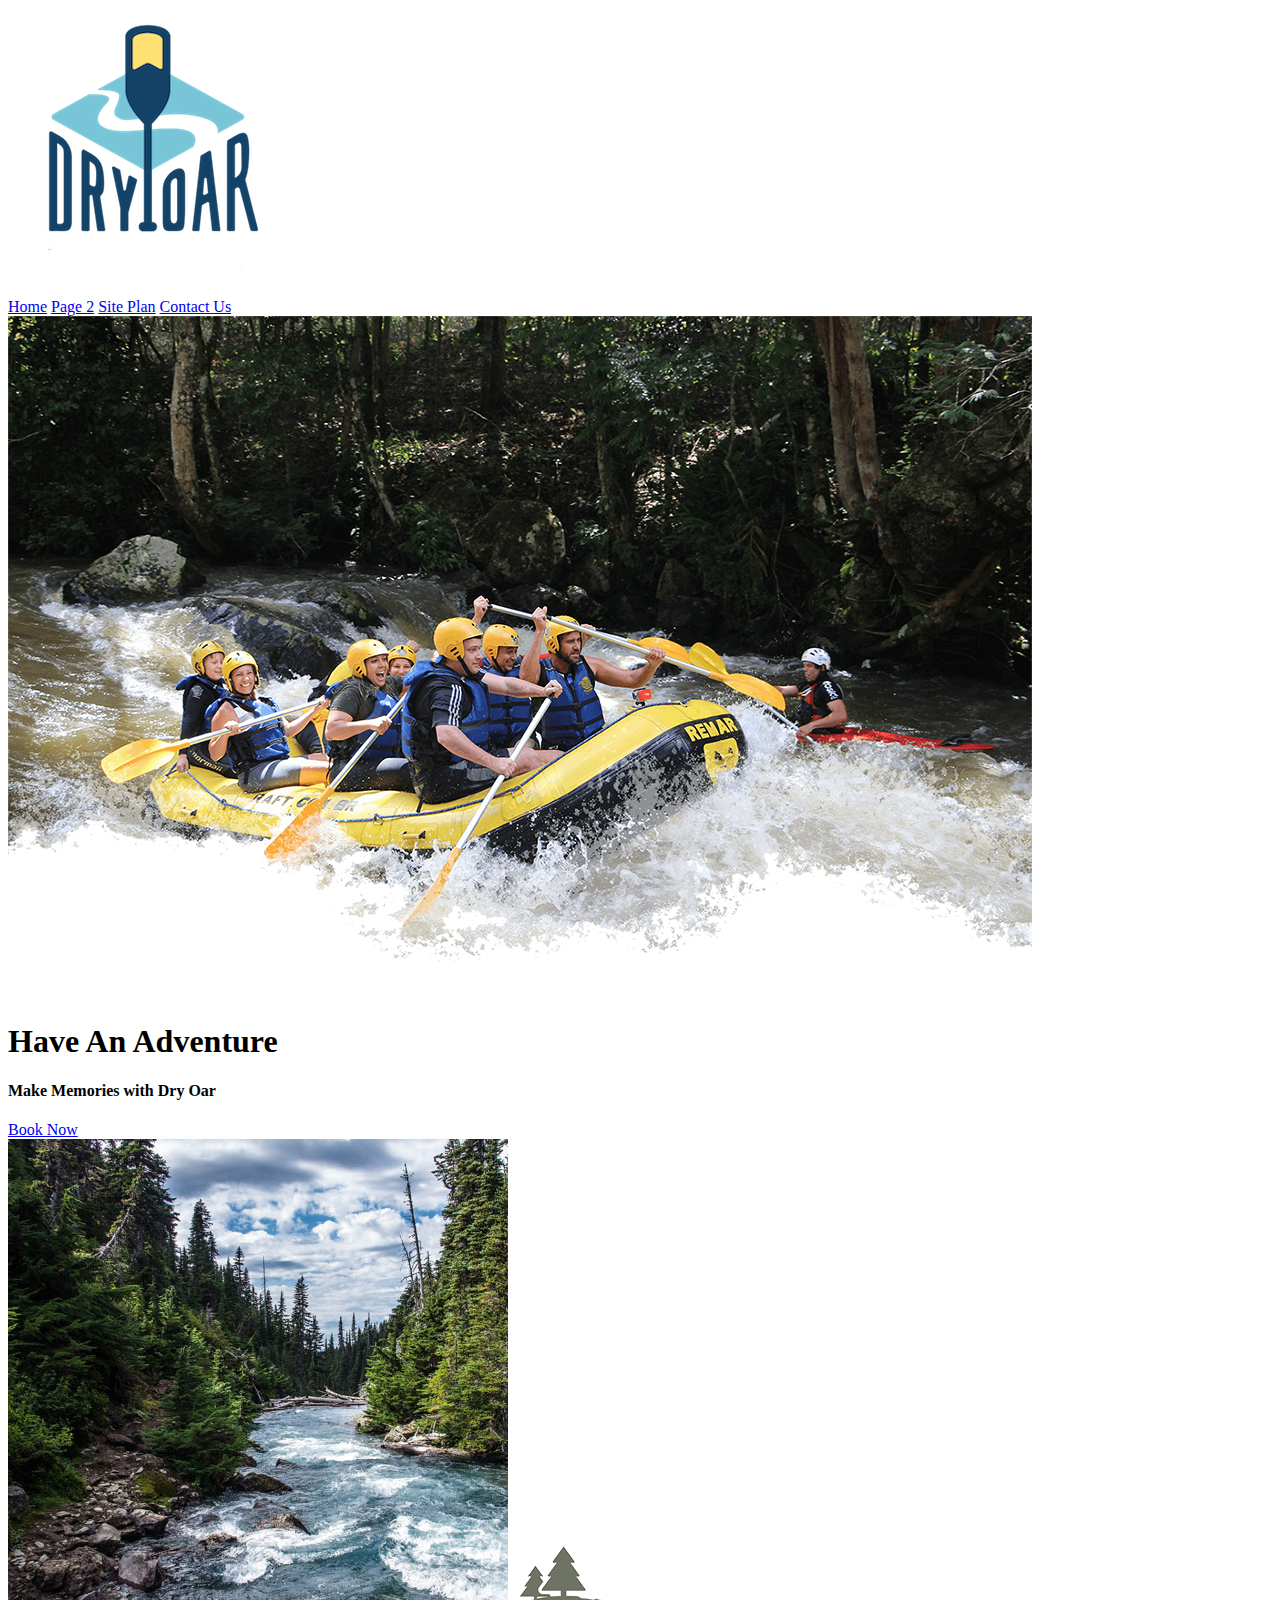
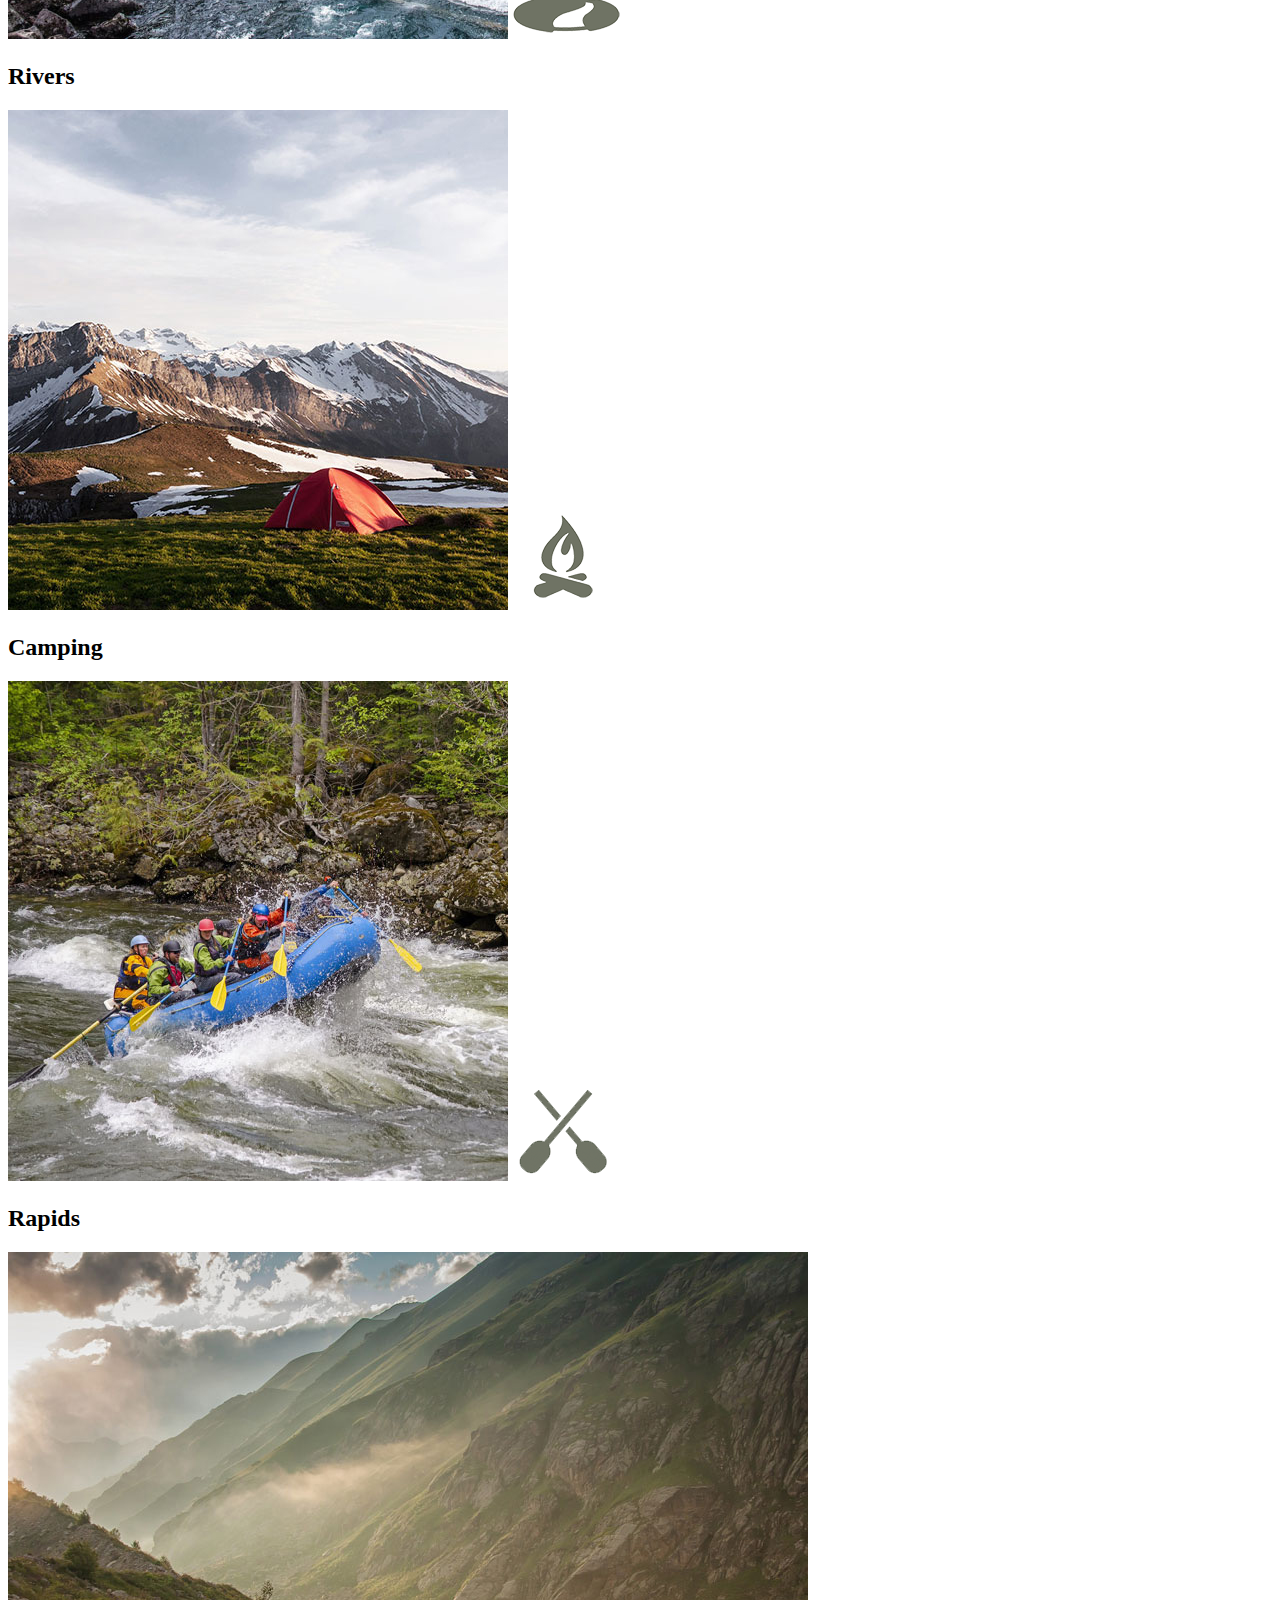
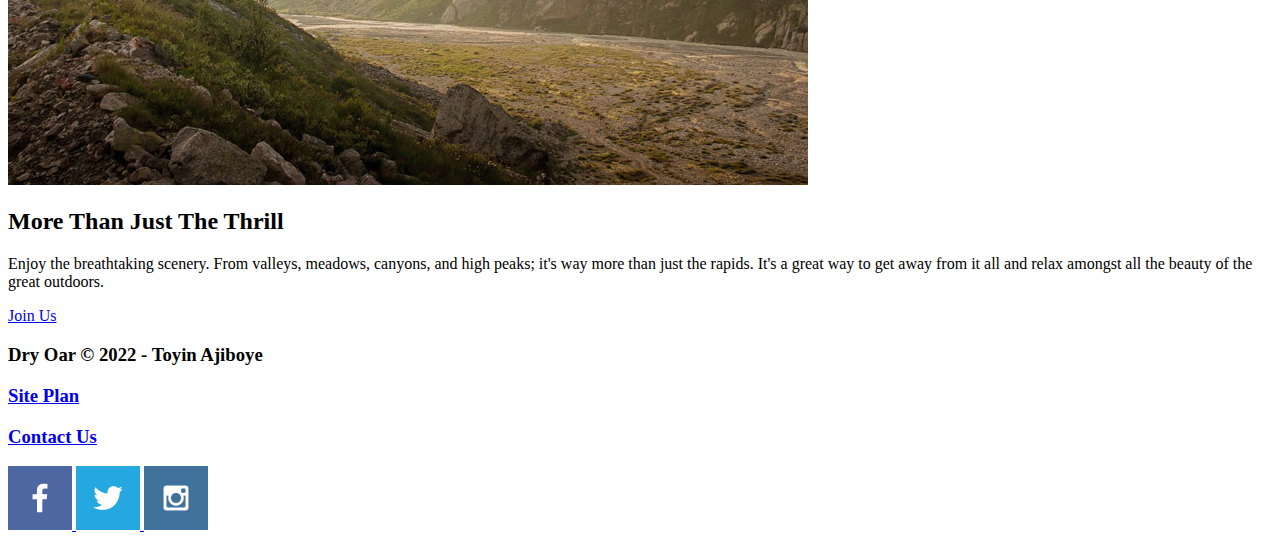
==== wwr/index.html @ 343f02c4 "new commit" ====
<!DOCTYPE html>
<html lang="en">
<head>
    <meta charset="UTF-8">
    <meta http-equiv="X-UA-Compatible" content="IE=edge">
    <meta name="viewport" content="width=device-width, initial-scale=1.0">
    <title>Whitewater Rafting Vacations</title>
</head>
<body>
    <header>
        <a href="index.html" id="logo_link"><img class="logo" src="images/logo.png" alt="Dry Oar Logo">
        </a>
        <nav>
            <a href="index.html">Home</a>
            <a href="#">Page 2</a>
            <a href="site-plan-rafting.html">Site Plan</a>
            <a href="contactus.html">Contact Us</a>
        </nav>
    </header>
    <div id="hero">
        <div id="hero-box">
            <img id="hero-img" src="images/hero.png" alt="People enjoying white water rafting">
        </div>
        <section id="hero-msg">
            <h1 class="home-title">Have An Adventure</h1>
            <h4>Make Memories with Dry Oar </h4>
            <div class='button-box'>
                <a class='book' href="rates.html">Book Now</a>
            </div>
        </section>
    </div>
    <main class="home-grid">
        <section class="rivers-card">
            <img class="card-img" src="images/rivers.jpg" alt="river in forest">
            <img class="icon" src="images/river_icon.png" alt="river icon">
            <h2>Rivers</h2>
        </section>
        <section class="camping-card">
            <img class="card-img" src="images/camping.jpg" alt="tent in mountains">
            <img class="icon" src="images/fire_icon.png" alt="fire icon">
            <h2>Camping</h2>
        </section>
        <section class="rapids-card">
            <img class="card-img" src="images/rapids.jpg" alt="rafting boat">
            <img class="icon" src="images/oars.png" alt="oars icon">
            <h2>Rapids</h2>
        </section>
        <img class="mountains" src="images/mountains.jpg" alt="Misty mountains">
        <section class="msg">
            <h2>More Than Just The Thrill</h2>
            <p>Enjoy the breathtaking scenery. From valleys, meadows, canyons, and high peaks; it's way more than just the rapids. It's a great way to get away from it all and relax amongst all the beauty of the great outdoors. </p>
            <a class='join' href="rivers.html">Join Us</a>
        </section>
    </main>
    <footer>
        <h3>Dry Oar &copy; 2022 - Toyin Ajiboye</h3>
        <h3><a href="site-plan-rafting.html">Site Plan</a></h3>
        <h3><a href="contactus.html">Contact Us</a></h3>
        <div class="social">
            <a href="https://facebook.com">
                <img src="images/facebook.png" alt="fb icon">
            </a>
            <a href="https://twitter.com">
                <img src="images/twitter.png" alt="twitter icon">
            </a>
            <a href="https://instagram.com">
                <img src="images/instagram.png" alt="instagram icon">
            </a>
        </div>
    </footer>

    
</body>
</html>
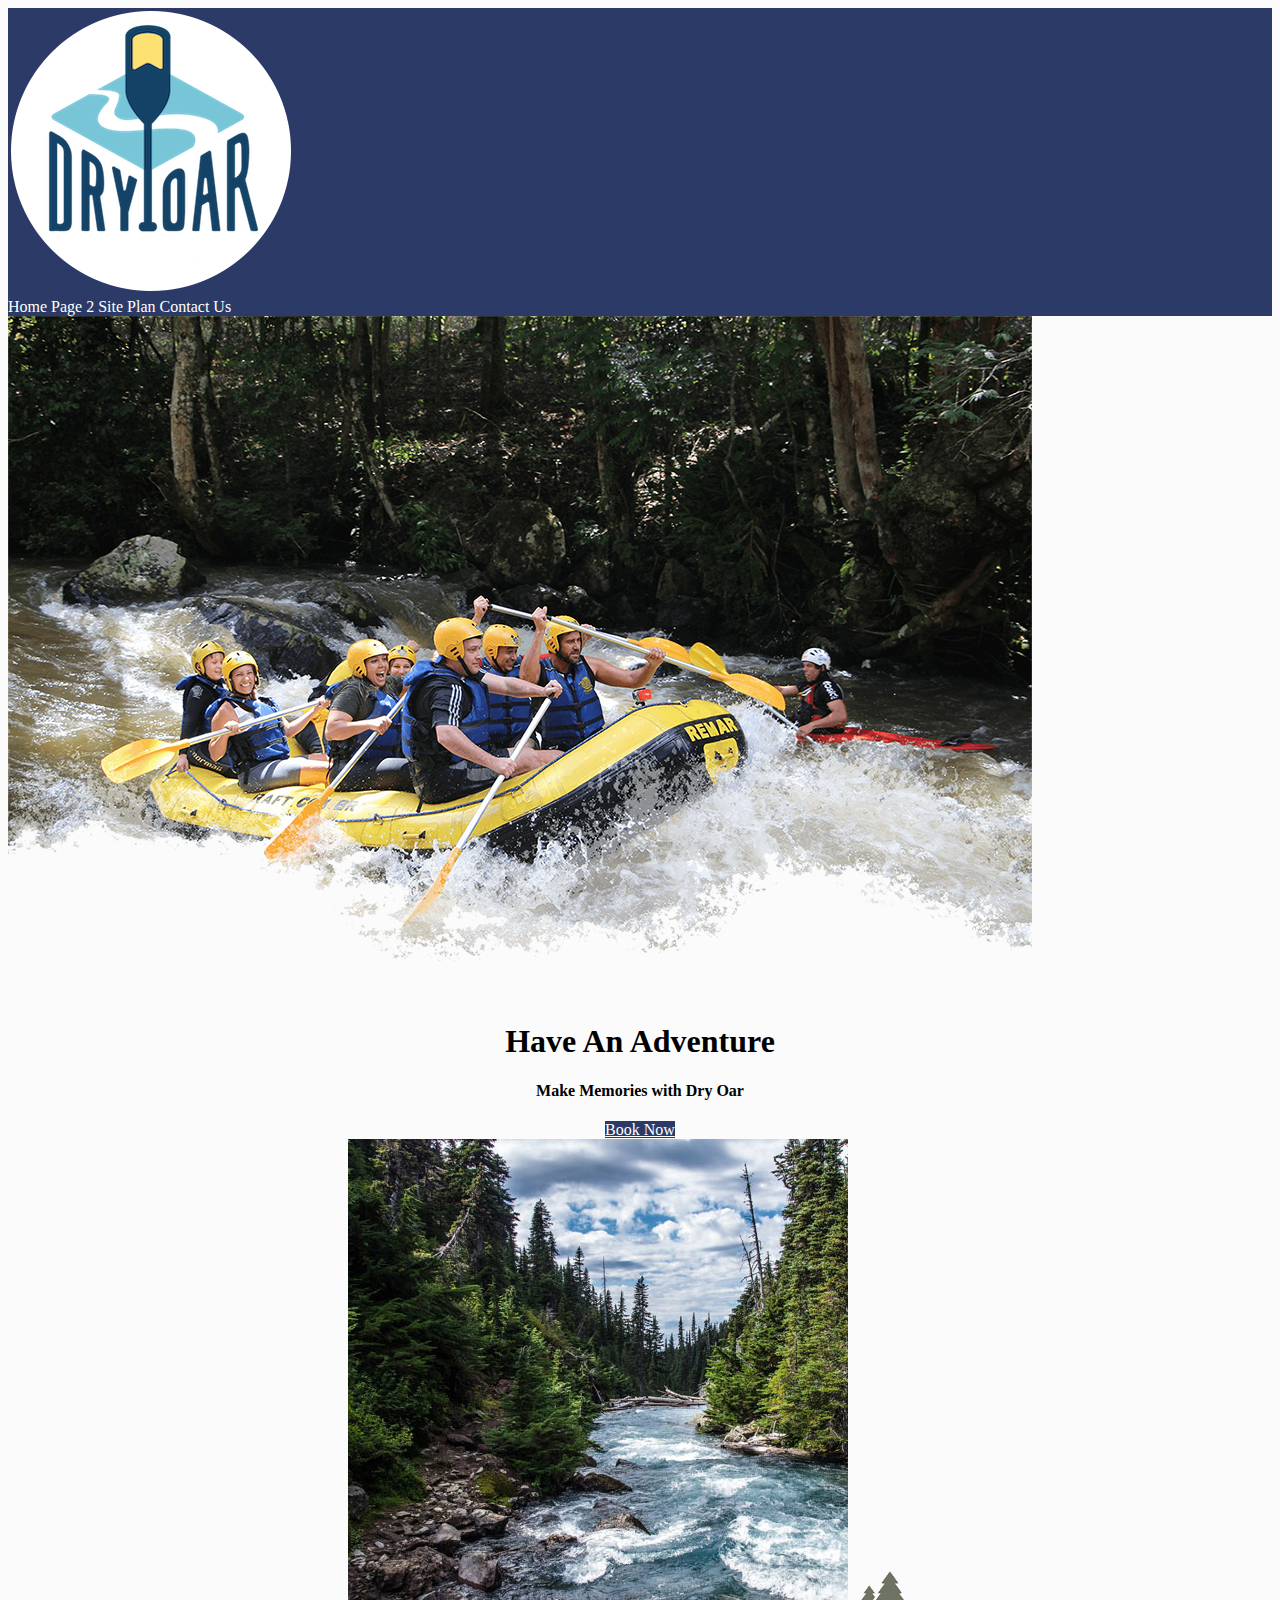
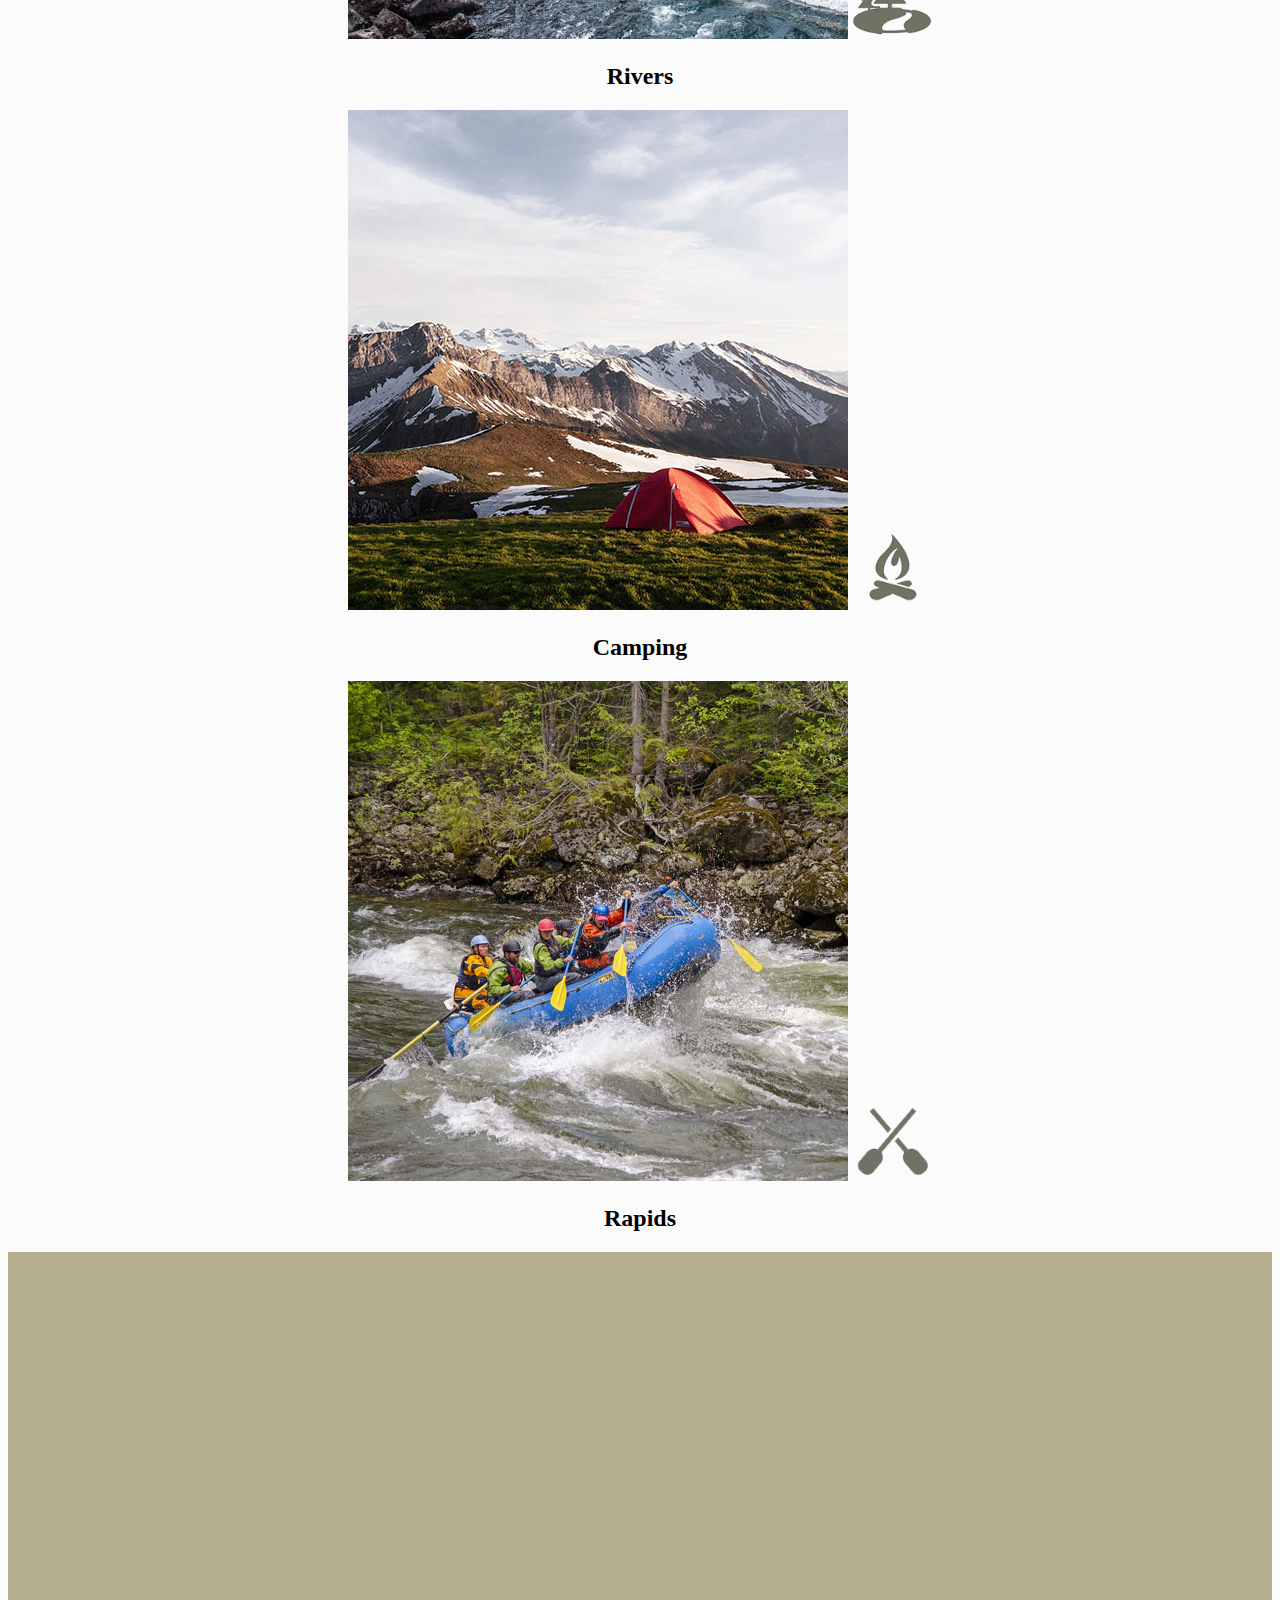
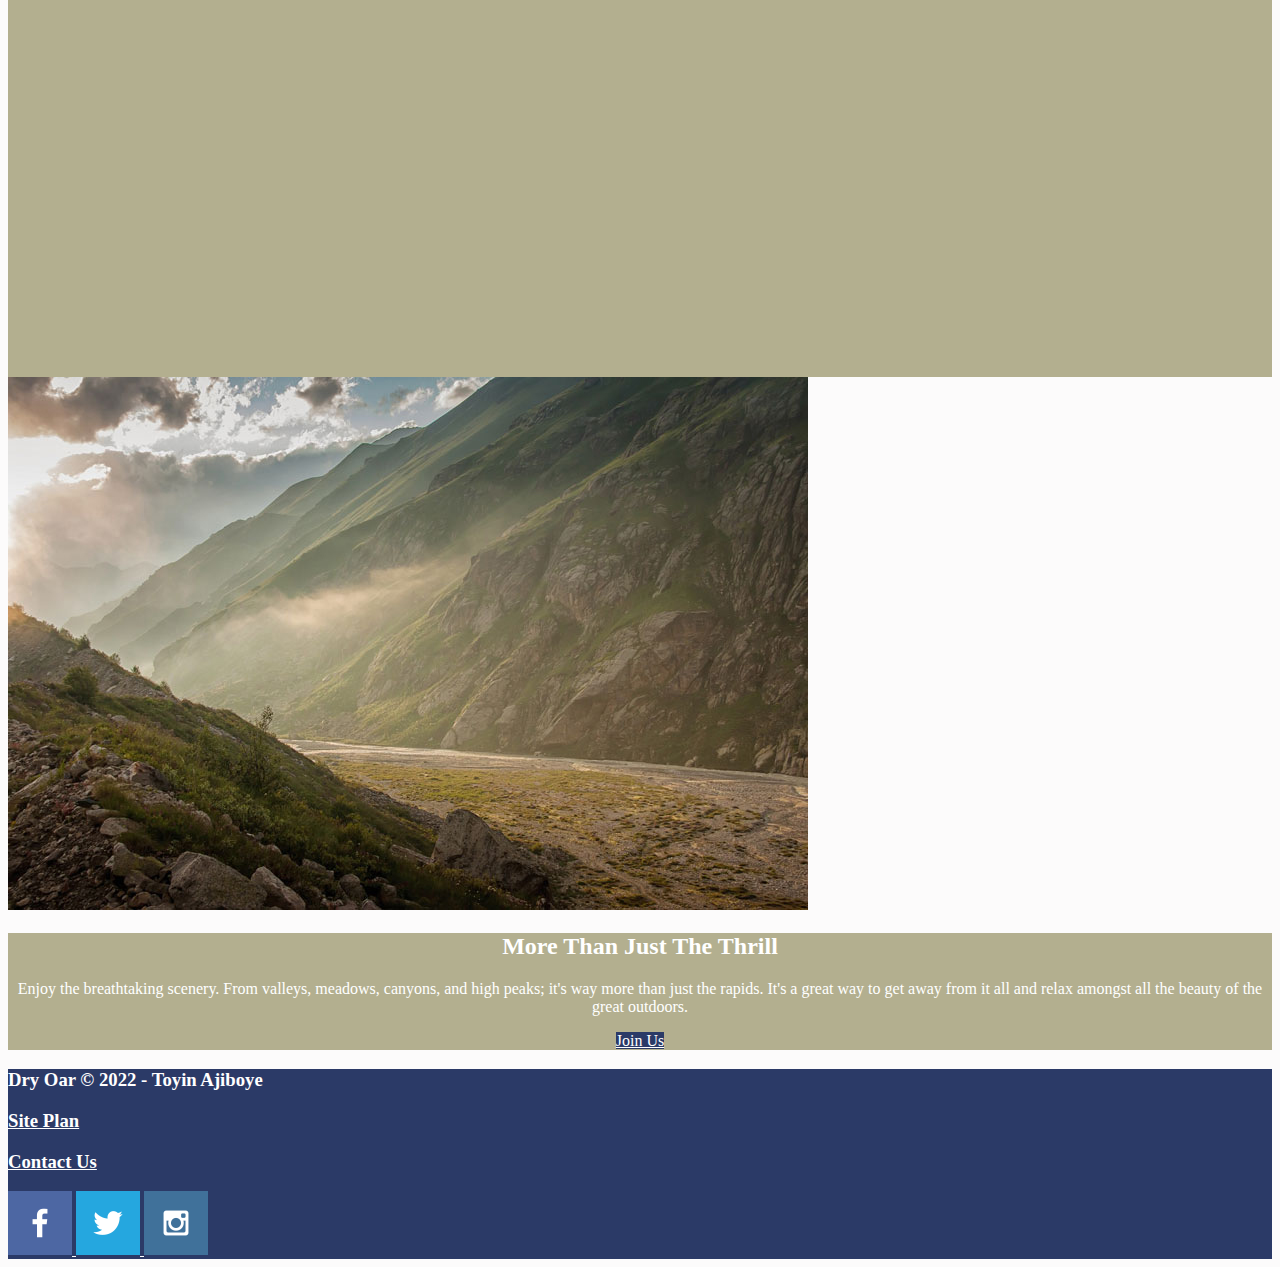
==== commit 1f788cdd: "new commit" ====
--- a/wwr/index.html
+++ b/wwr/index.html
@@ -5,8 +5,10 @@
     <meta http-equiv="X-UA-Compatible" content="IE=edge">
     <meta name="viewport" content="width=device-width, initial-scale=1.0">
     <title>Whitewater Rafting Vacations</title>
+    <link rel="stylesheet" href="styles/style.css">
 </head>
 <body>
+    <div id="content">
     <header>
         <a href="index.html" id="logo_link"><img class="logo" src="images/logo.png" alt="Dry Oar Logo">
         </a>
@@ -45,6 +47,7 @@
             <img class="icon" src="images/oars.png" alt="oars icon">
             <h2>Rapids</h2>
         </section>
+        <div id="background"></div> 
         <img class="mountains" src="images/mountains.jpg" alt="Misty mountains">
         <section class="msg">
             <h2>More Than Just The Thrill</h2>
@@ -68,7 +71,7 @@
             </a>
         </div>
     </footer>
-
+</div>
     
 </body>
 </html>--- a/wwr/styles/style.css
+++ b/wwr/styles/style.css
@@ -0,0 +1,59 @@
+#content{
+    max-width: 1600px;
+    margin: 0 auto;
+}
+nav a{
+    text-align: center;
+    color:#fff;
+    text-decoration: none;
+}
+#hero-msg h1, #hero-msg h4{
+    text-align: center;
+}
+.button-box{
+    text-align: center;
+}
+main section{
+    text-align: center;
+}
+body{
+    background-color: #fcfbfb; 
+}
+header{
+    background-color: #2B3A67;
+    color:#fff;
+}
+nav a:hover{
+    color:#B3AF8F;;
+}
+.book, .join{
+    background-color:#2B3A67;
+    color: #fff;
+}
+.book:hover, .join:hover{
+    background-color:#fff;
+    color: #2B3A67;
+}
+#background {
+    height: 725px;
+    background-color:#B3AF8F;
+    color:#fff;
+}
+.msg{
+    background-color:#B3AF8F;
+    color:#fff;
+}
+footer{
+    background-color: #2B3A67;
+    color:#fff;
+}
+footer a{
+    background-color: #2B3A67;
+    color:#fff;
+}
+footer h3 a:hover{
+    text-decoration: underline;
+}
+.icon {
+    width: 80px;
+}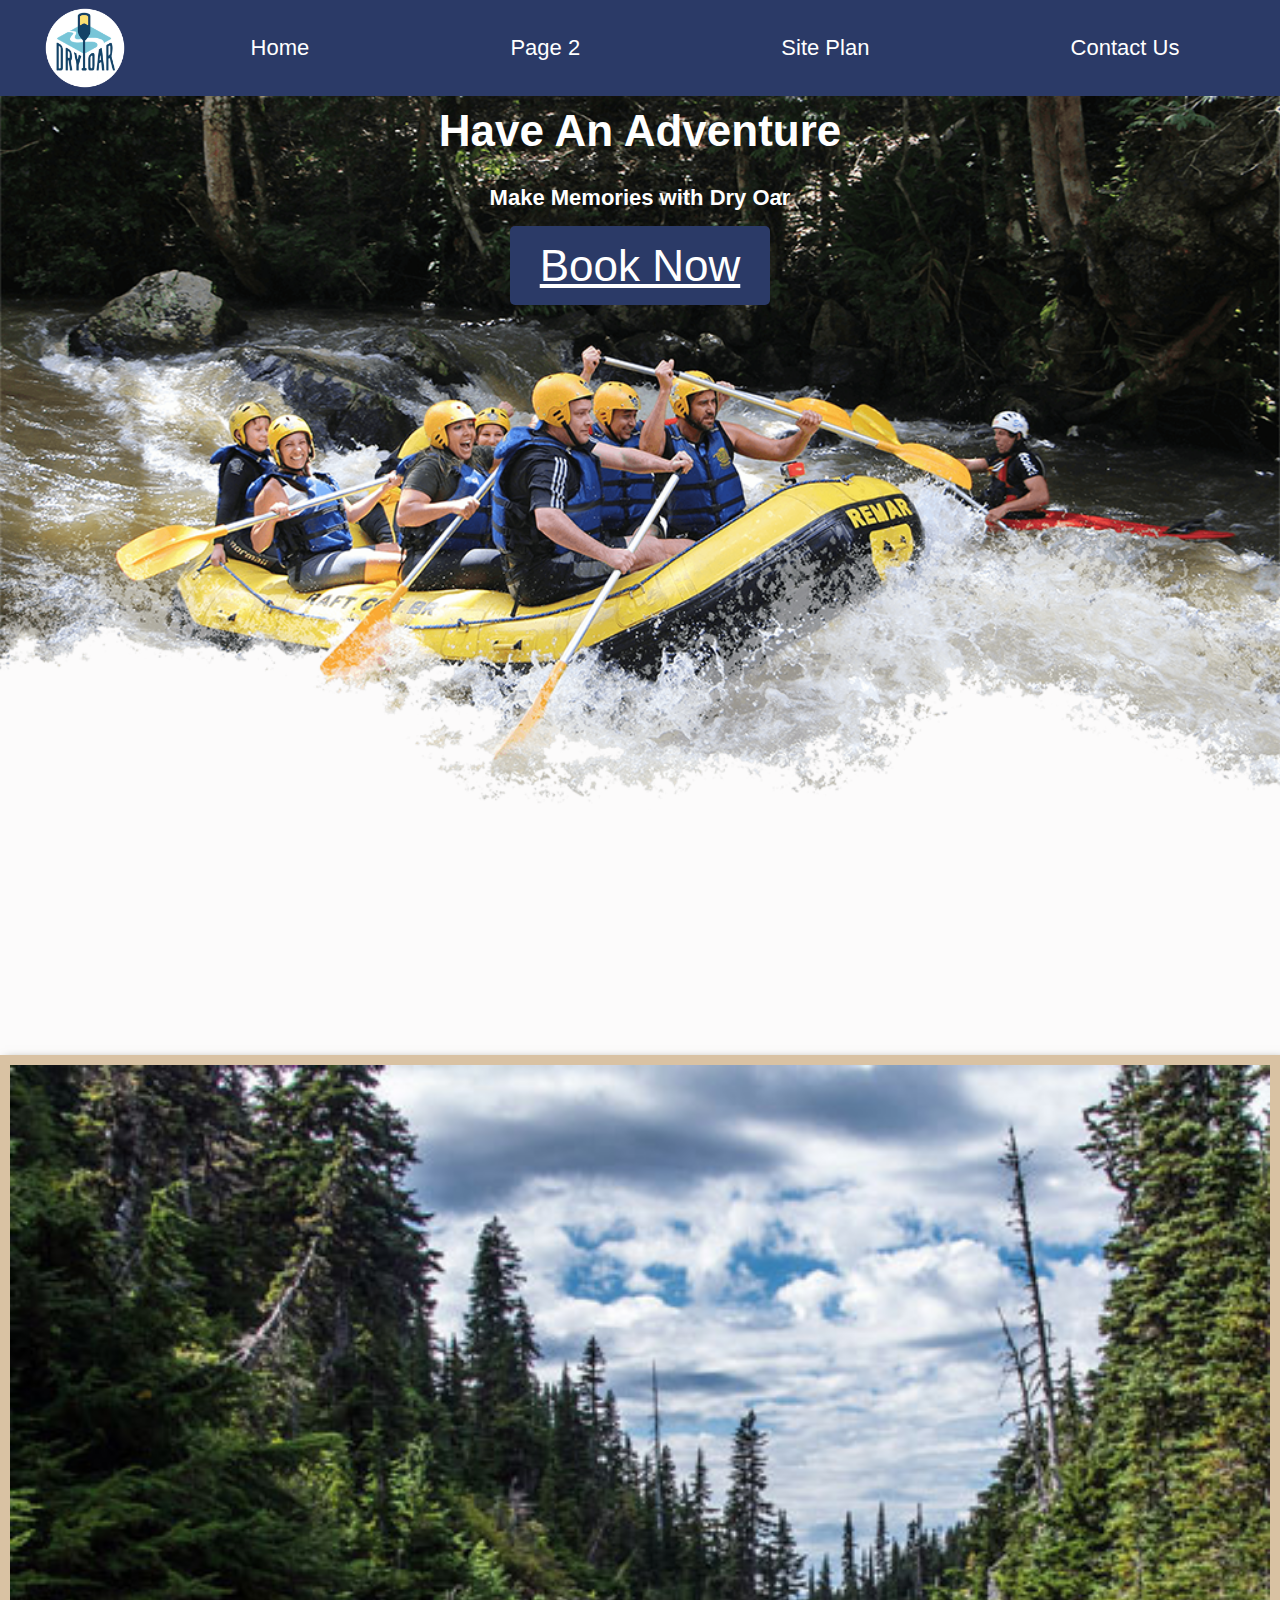
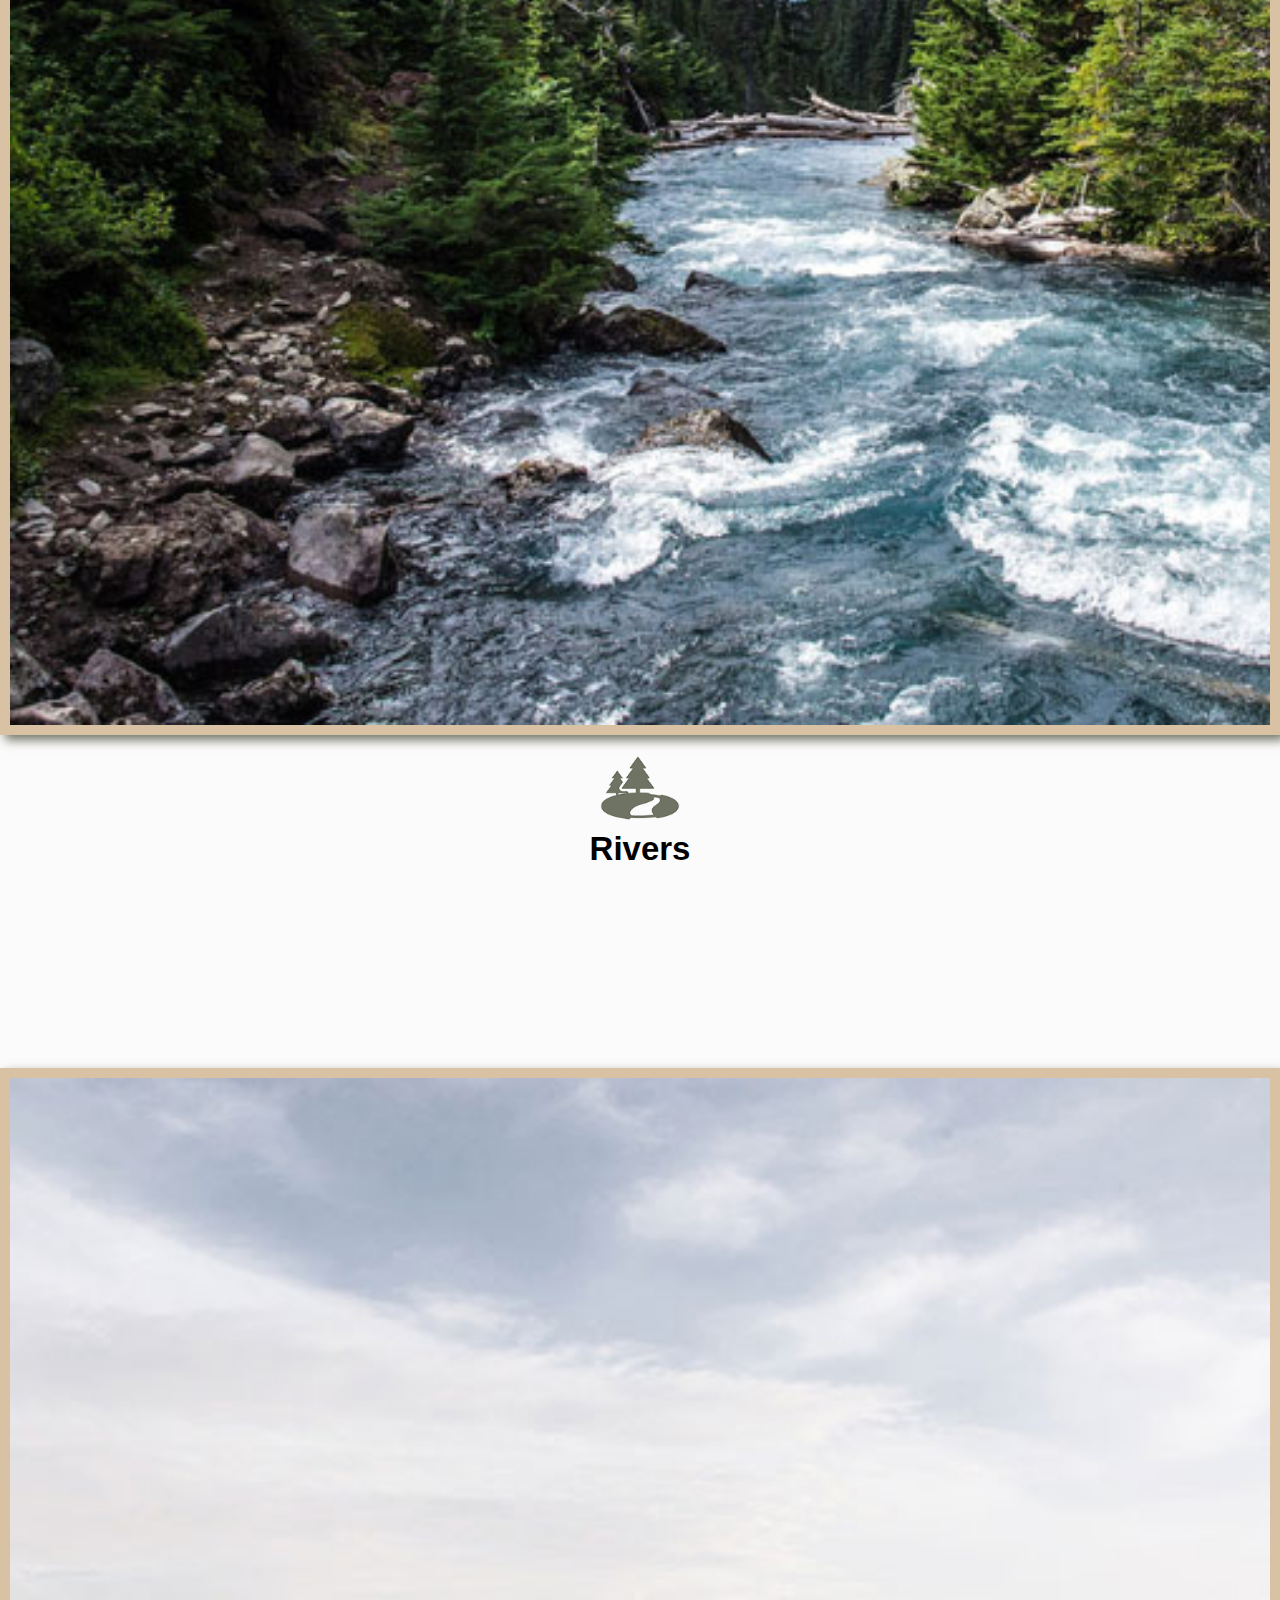
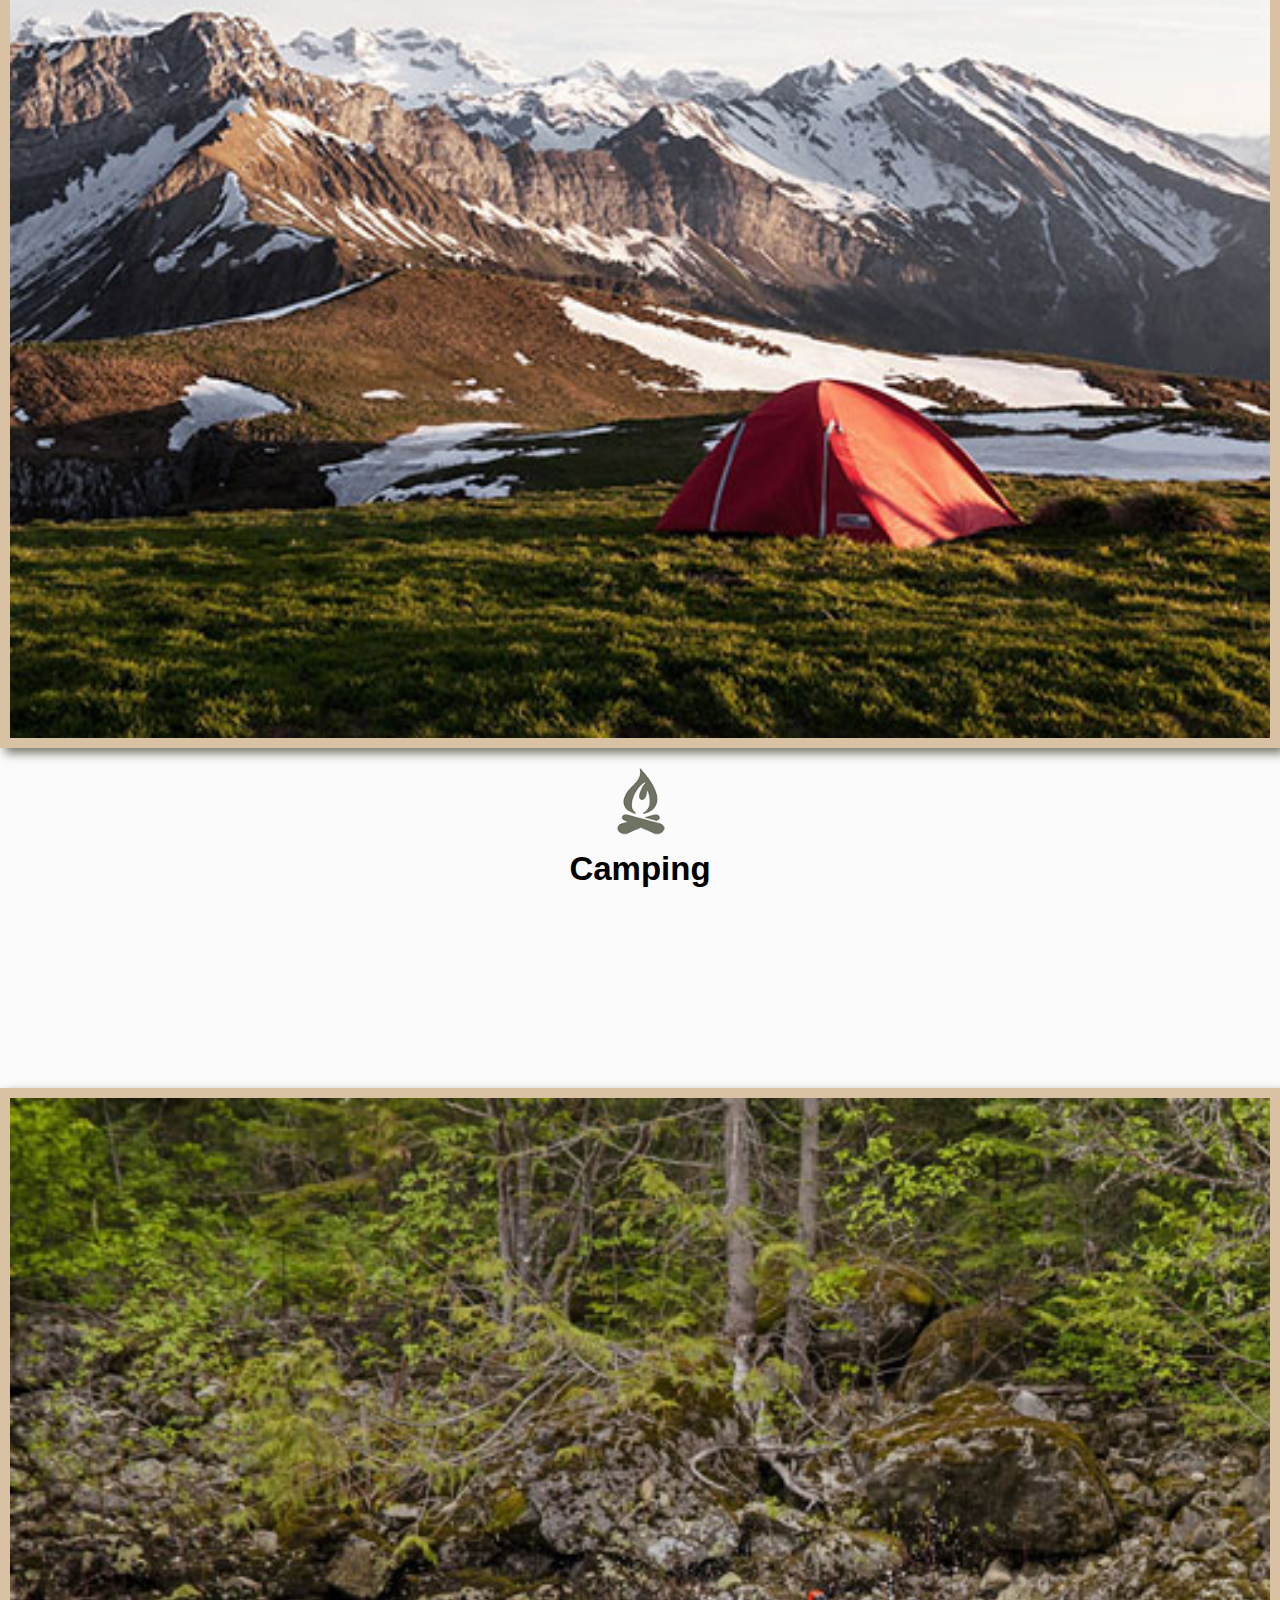
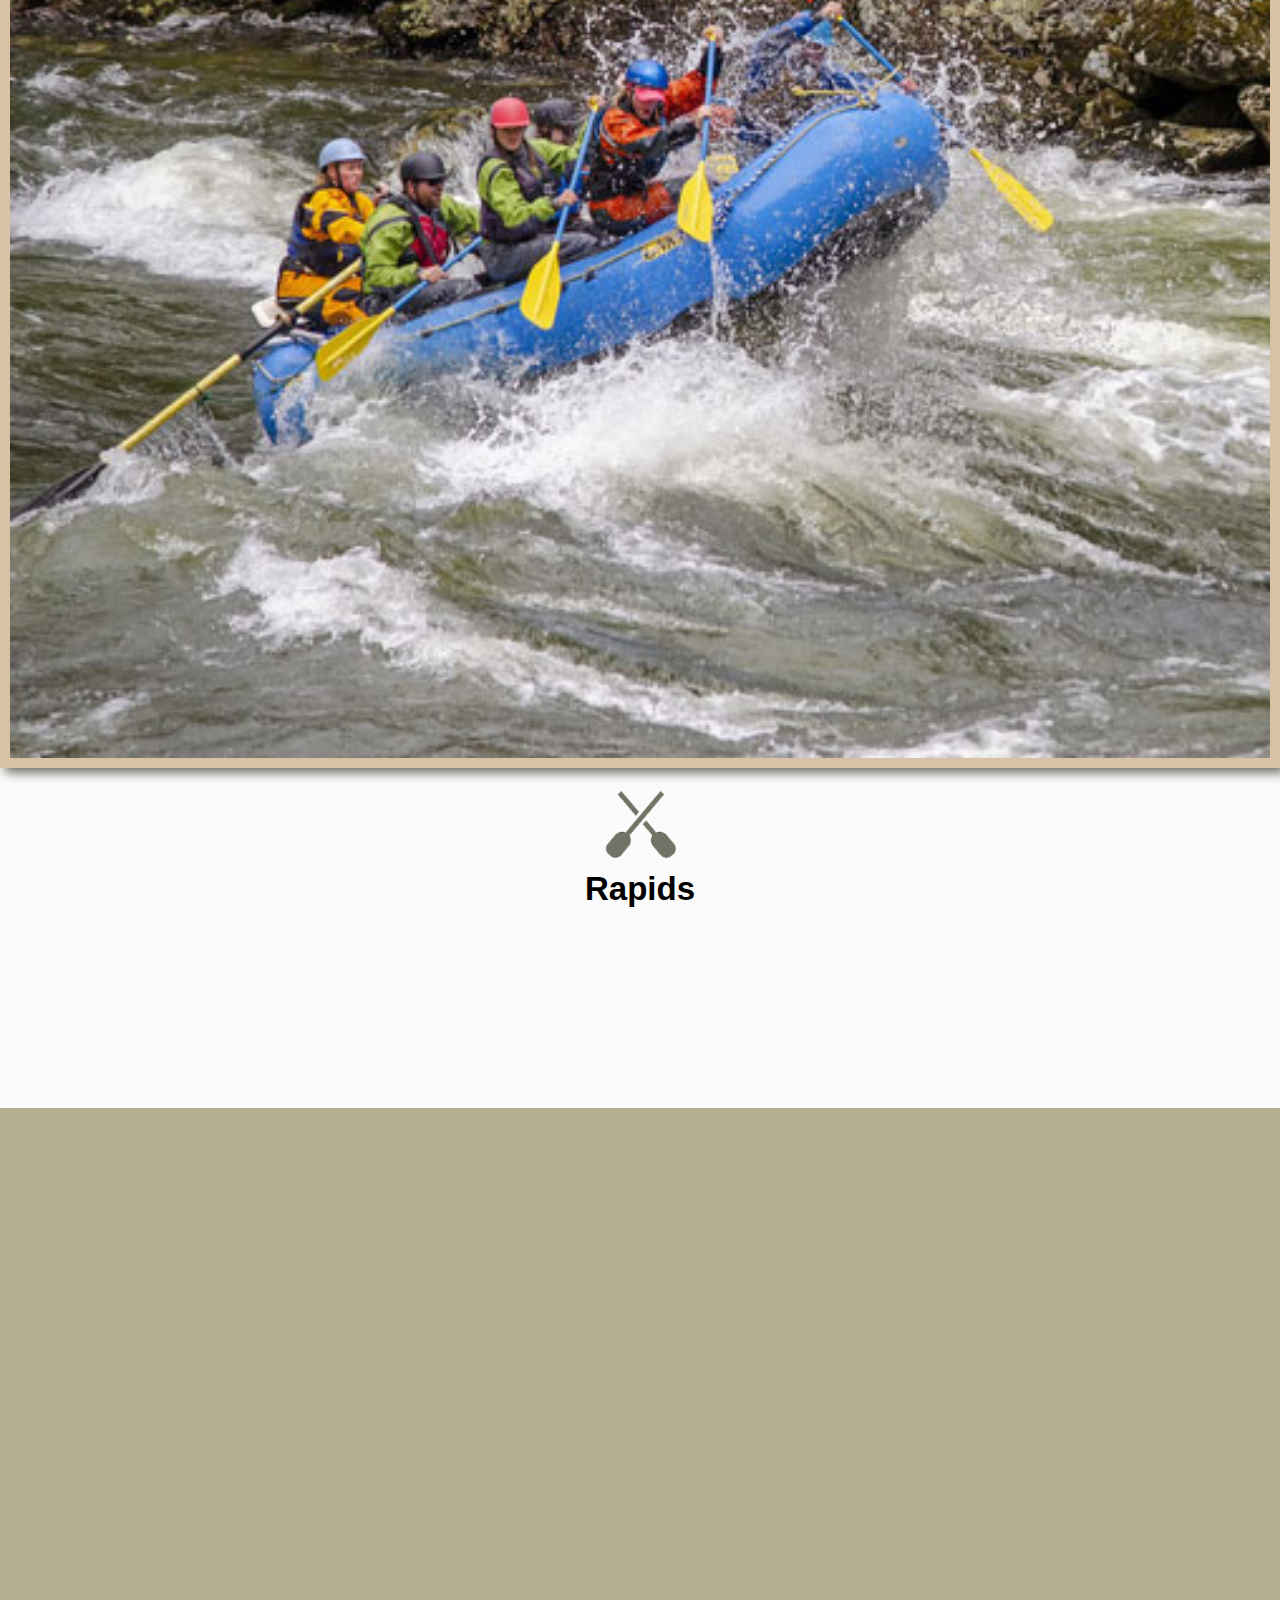
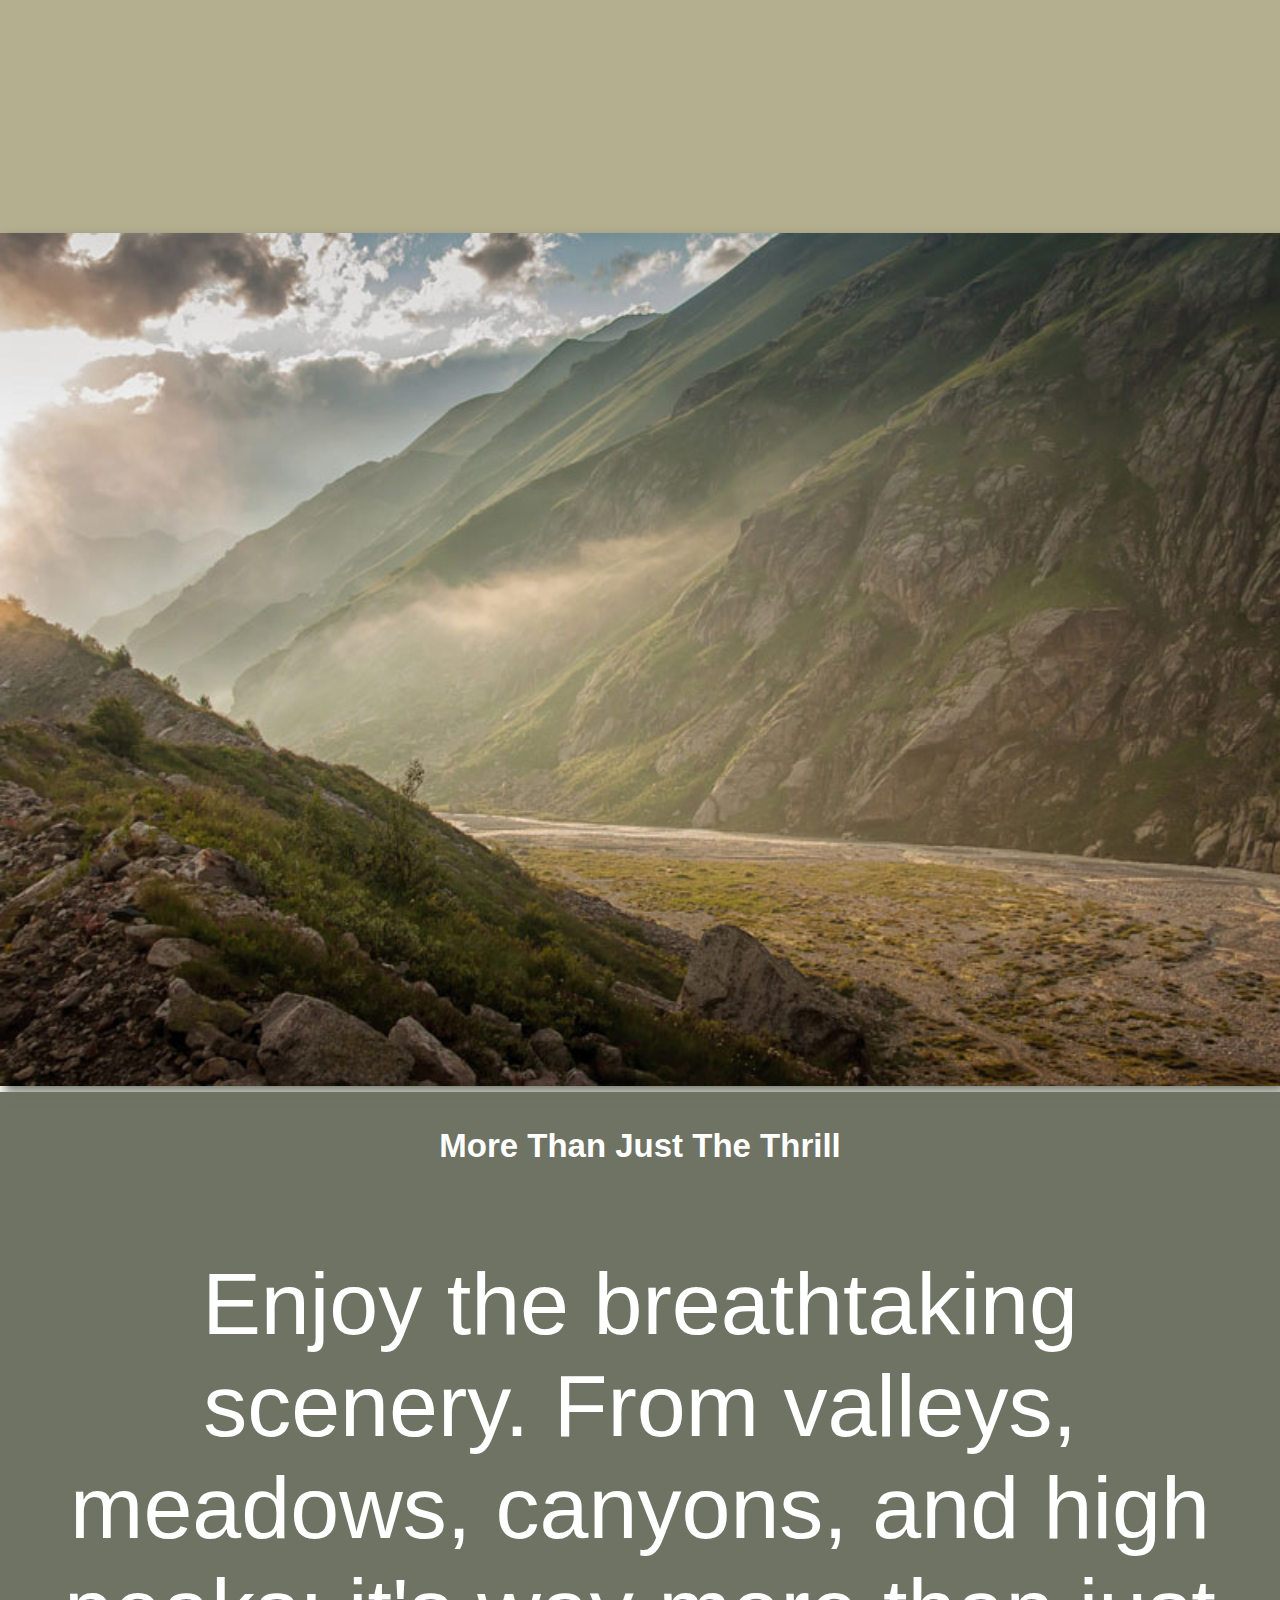
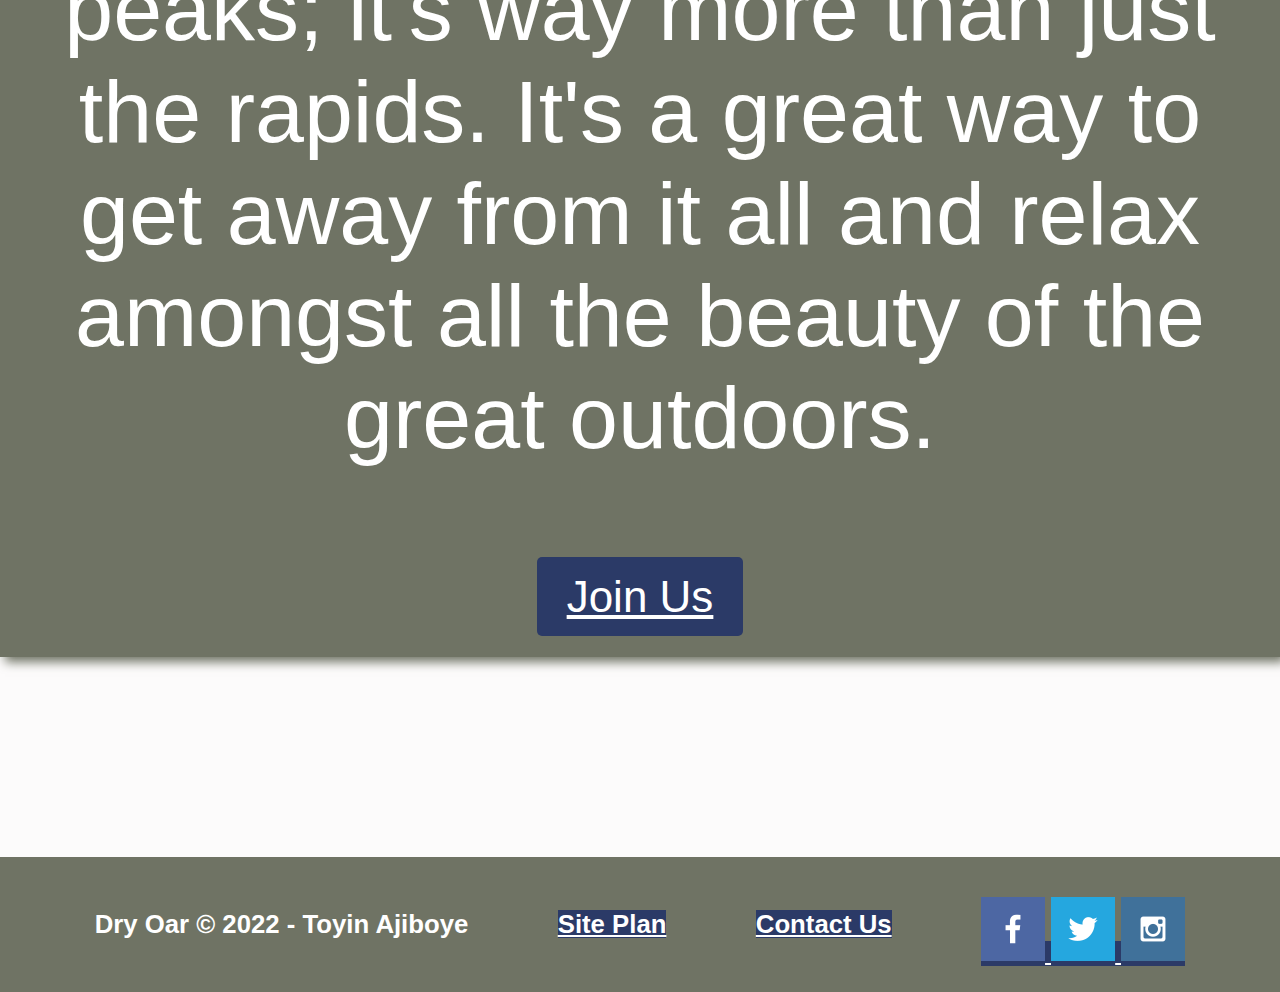
==== commit fed94846: "new message" ====
--- a/wwr/index.html
+++ b/wwr/index.html
@@ -21,7 +21,7 @@
     </header>
     <div id="hero">
         <div id="hero-box">
-            <img id="hero-img" src="images/hero.png" alt="People enjoying white water rafting">
+            <img id="hero-img" src="images/hero.png" width="100%" alt="People enjoying white water rafting">
         </div>
         <section id="hero-msg">
             <h1 class="home-title">Have An Adventure</h1>
--- a/wwr/styles/style.css
+++ b/wwr/styles/style.css
@@ -6,46 +6,82 @@
     text-align: center;
     color:#fff;
     text-decoration: none;
+    padding: 35px;
+}
+nav {
+    display: flex;
+    justify-content: space-around;
 }
 #hero-msg h1, #hero-msg h4{
     text-align: center;
+    font-family: 'Lucida Sans', 'Lucida Sans Regular', 'Lucida Grande', 'Lucida Sans Unicode', Geneva, Verdana, sans-serif;
+    color:#fff;
 }
 .button-box{
     text-align: center;
 }
 main section{
     text-align: center;
+    
+}
+main section img{
+    
+    box-sizing: border-box;
 }
 body{
     background-color: #fcfbfb; 
+    font-size: 22px;
+    font-family: Raleway, Arial, sans-serif;
+    margin: 0;
+    padding: 0;
 }
 header{
     background-color: #2B3A67;
     color:#fff;
-}
+    display: grid;
+    grid-template-columns: 150px auto;
+}
+    
 nav a:hover{
     color:#B3AF8F;;
 }
 .book, .join{
     background-color:#2B3A67;
     color: #fff;
+    font-size: 2em;
+    padding: 15px 30px;
+    border-radius : 5px ;
+    margin-top: 50px;
 }
 .book:hover, .join:hover{
     background-color:#fff;
     color: #2B3A67;
+    
 }
 #background {
     height: 725px;
     background-color:#B3AF8F;
     color:#fff;
 }
+.rivers-card, .camping-card, .rapids-card {
+    margin: 200px 0;
+}
 .msg{
     background-color:#B3AF8F;
     color:#fff;
+
+    padding: 35px;
+    
+}
+.msg p{
+   font-size: 4em;
+   padding-bottom: 15px;
 }
 footer{
     background-color: #2B3A67;
     color:#fff;
+    padding: 25px 50px;
+    margin-top: 200px;
 }
 footer a{
     background-color: #2B3A67;
@@ -54,6 +90,127 @@
 footer h3 a:hover{
     text-decoration: underline;
 }
+footer .social img{
+    text-decoration: underline;
+    padding-top: 15px;
+}
 .icon {
     width: 80px;
+    padding-top: 10px;
+}
+.home-title {
+    font-family: 'Rock Salt', 'Bradley Hand', sans-serif;
+    font-size: 2em;
+    margin-top: 10px;
+}
+h2 {
+    margin: 0;
+    font-family: 'Lucida Sans', 'Lucida Sans Regular', 'Lucida Grande', 'Lucida Sans Unicode', Geneva, Verdana, sans-serif;
+}
+#logo_link{
+    padding-top: 5px;
+    justify-self: center;
+    align-self: center;
+}
+.card-img{
+    border : 10px solid black
+}
+.logo{
+    width: 80px;
+    height: auto;
+    margin-left: 20px;
+}
+#hero {
+    display: grid;
+    grid-template-columns: 1fr 3fr 1fr;
+    margin-top: -100px; 
+}
+#hero-box {
+    grid-column: 1/4;
+    grid-row: 1/3;
+    z-index: -1;
+}
+#hero-msg {
+    grid-column: 2/3;
+    grid-row: 1/2;
+    margin-top: 100px;
+}
+#hero-msg h4 {
+    color: white;
+}
+.card-img, .mountains {
+    width: 100%;
+}
+footer {
+    background-color: #6f7364;
+    padding: 25px 50px;
+    margin-top: 200px; 
+    display: flex;
+    justify-content: space-around;
+    align-items: center;
+}
+.card-img {
+    border: 10px solid #d9c2a3;
+    transition: transform .5s;
+    box-shadow: 5px 5px 10px #6f7364;
+}
+.card-img:hover {
+    opacity: .6;
+    transform: scale(1.1);
+}
+
+.msg {
+    background-color: #6f7364;
+    padding: 35px;
+    grid-column: 6/10;
+    grid-row: 6/7;
+    box-shadow: 5px 5px 10px #6f7364;
+}
+.mountains {
+    width: 100%;
+    grid-column: 2/7;
+    grid-row: 5/8;
+    box-shadow: 5px 5px 10px #6f7364;
+}
+   
+@media screen and (max-width: 900px) {
+    #hero, .home-grid {
+        display: block;
+        height: auto;
+    }
+    nav, footer {
+        flex-direction: column;
+    }
+    nav a {
+        display: block;
+        padding: 15px;
+    }
+    #hero {
+        margin-top: 0;
+    }
+    #hero-msg {
+        margin-top: 0;
+    }
+    #hero-msg h4 {
+        display: none;
+    }
+    .home-title {
+        font-size: 25px;
+        color: #6f7364;
+    }
+    .rivers-card, .camping-card, .rapids-card { 
+        margin: 50px auto;
+        width: 60%;
+    }
+    #background {
+        display: none;
+    }
+    .mountains, .msg {
+        width: 80%;
+        display: block;
+        margin: 0 auto;
+    }
+    footer {
+        margin-top: 25px;
+    }
 }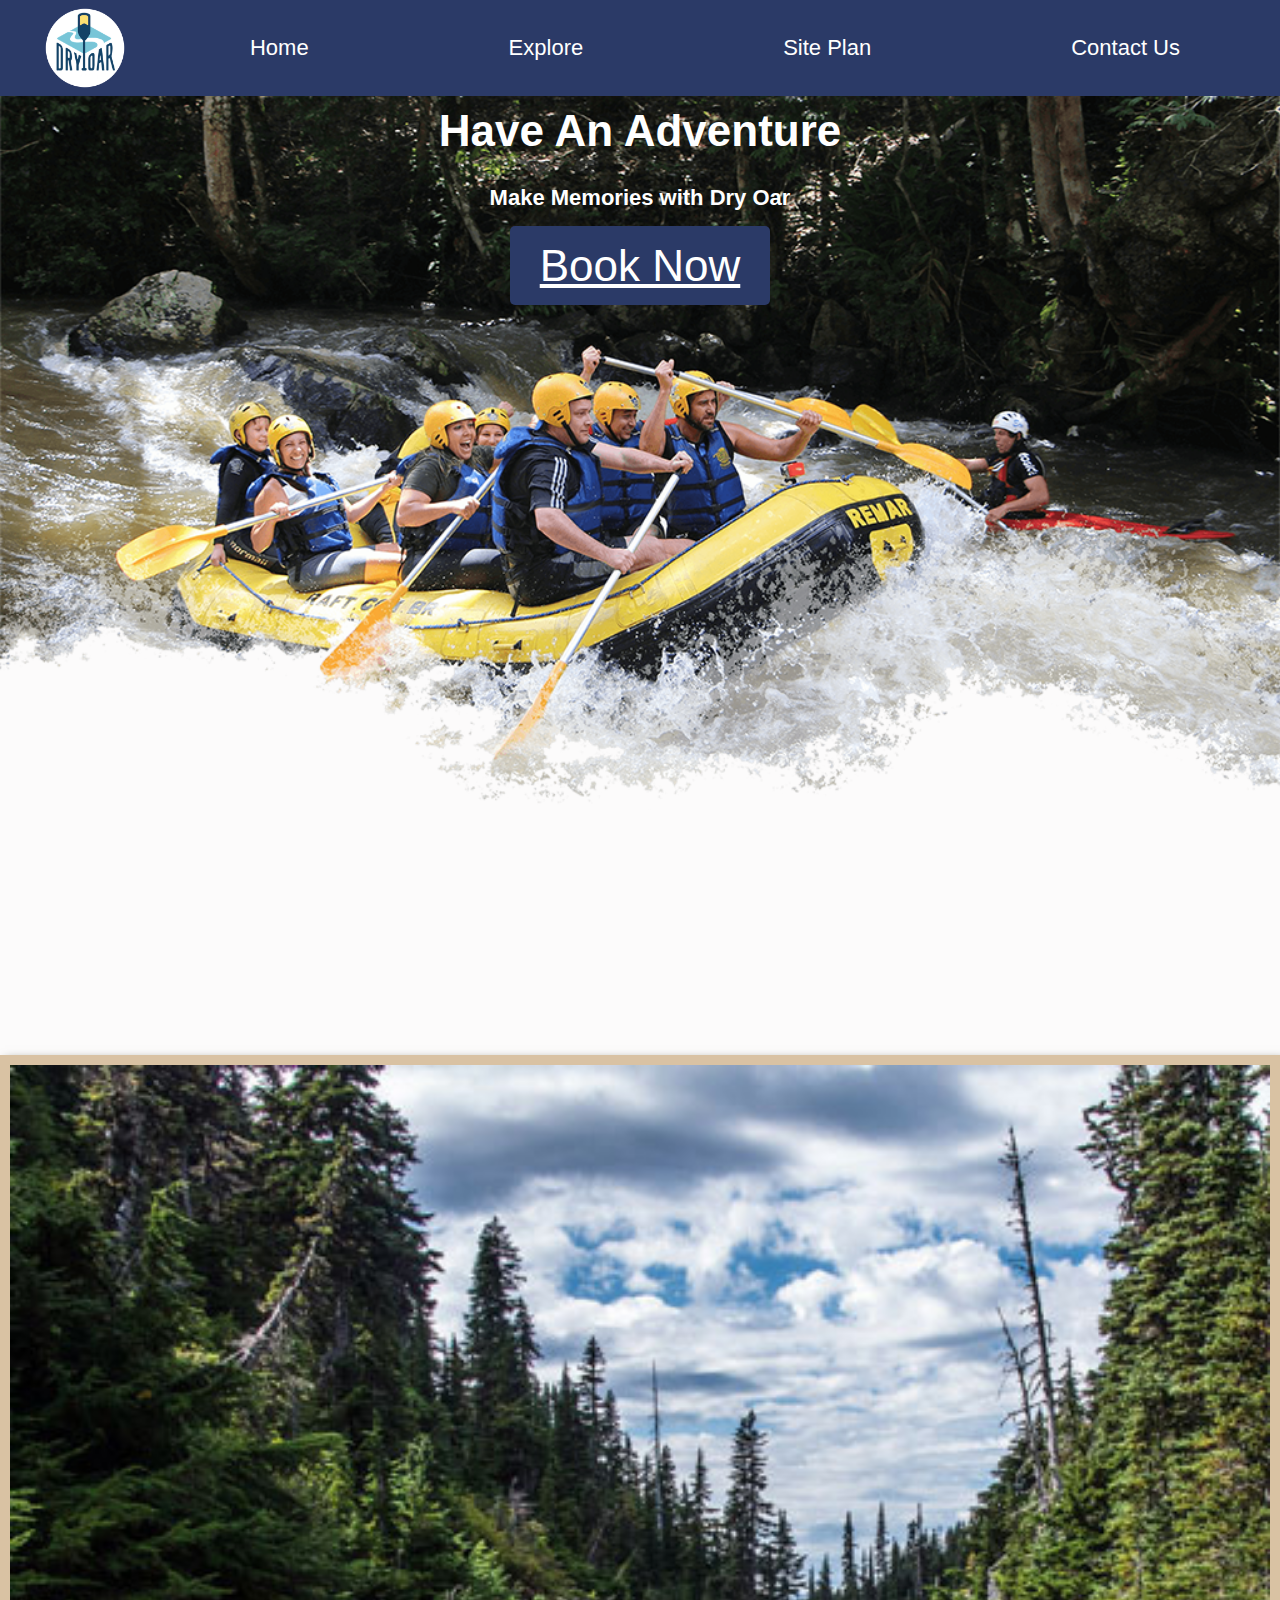
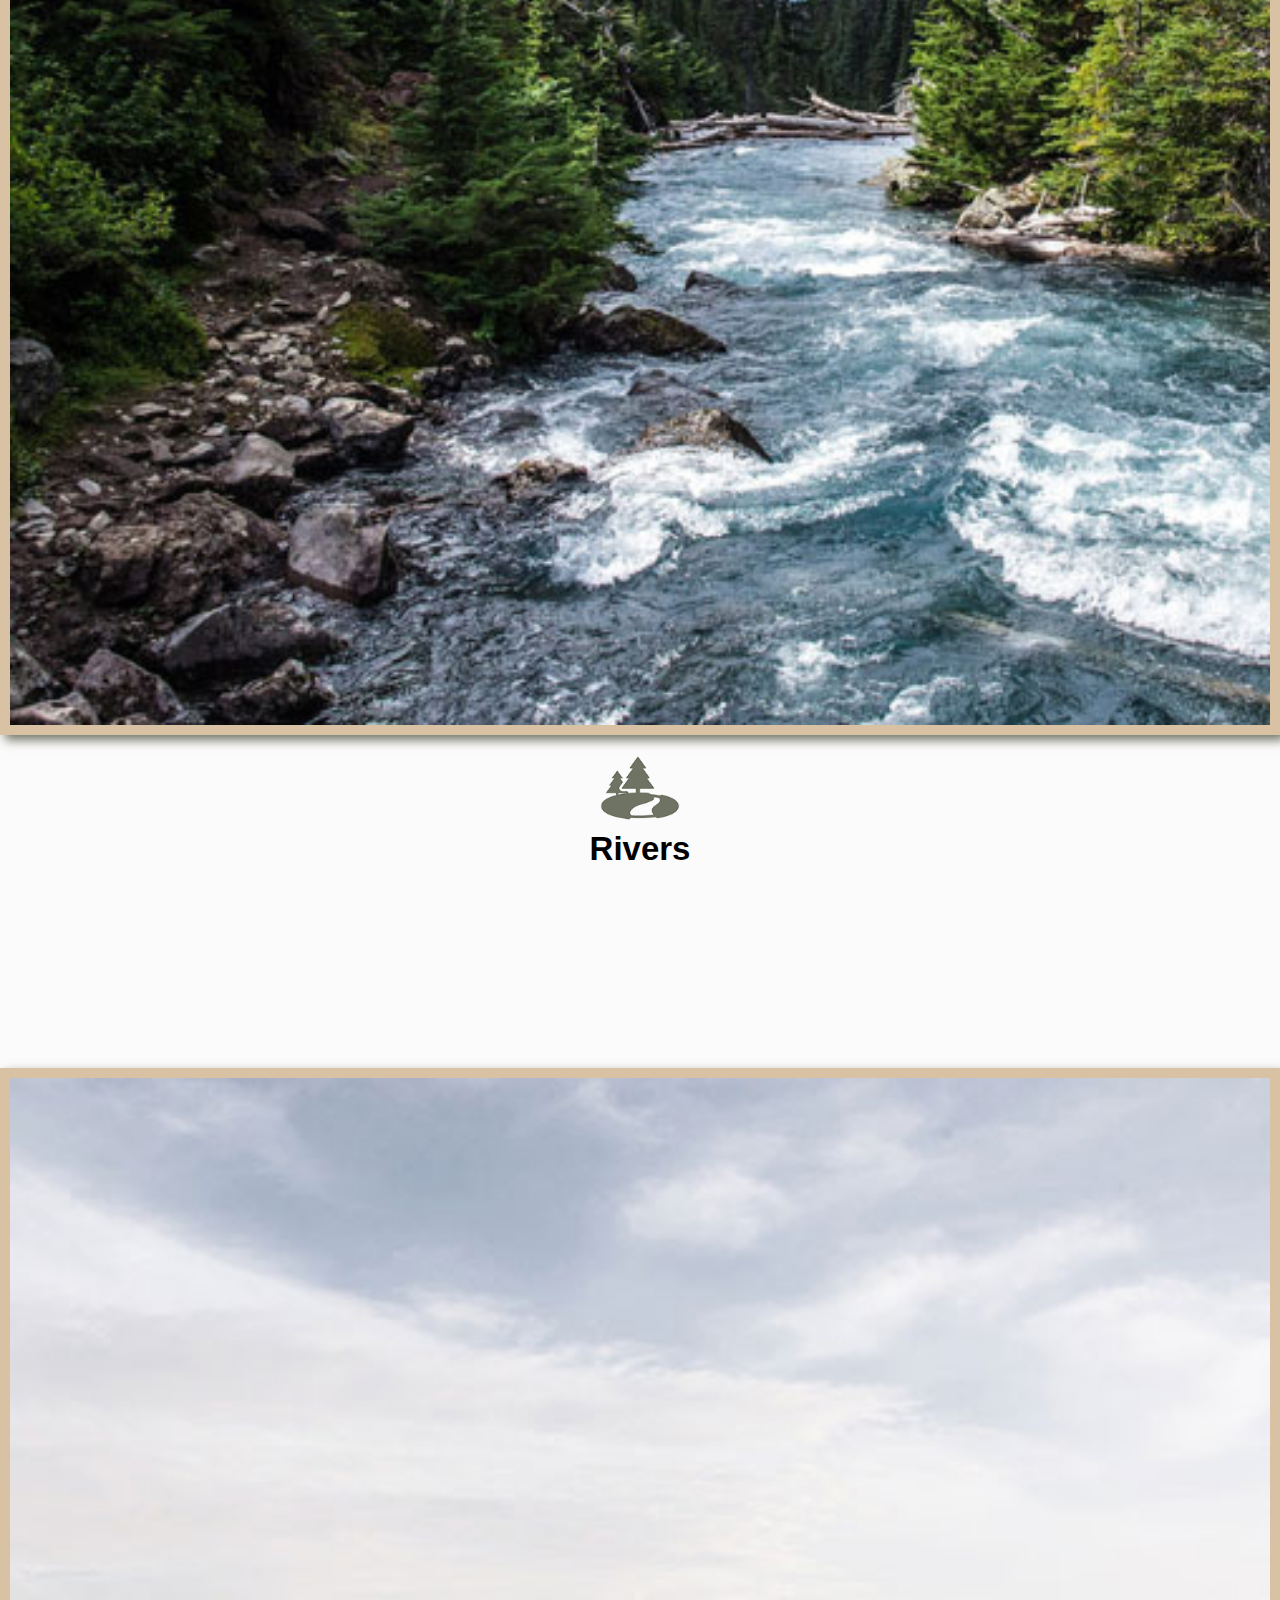
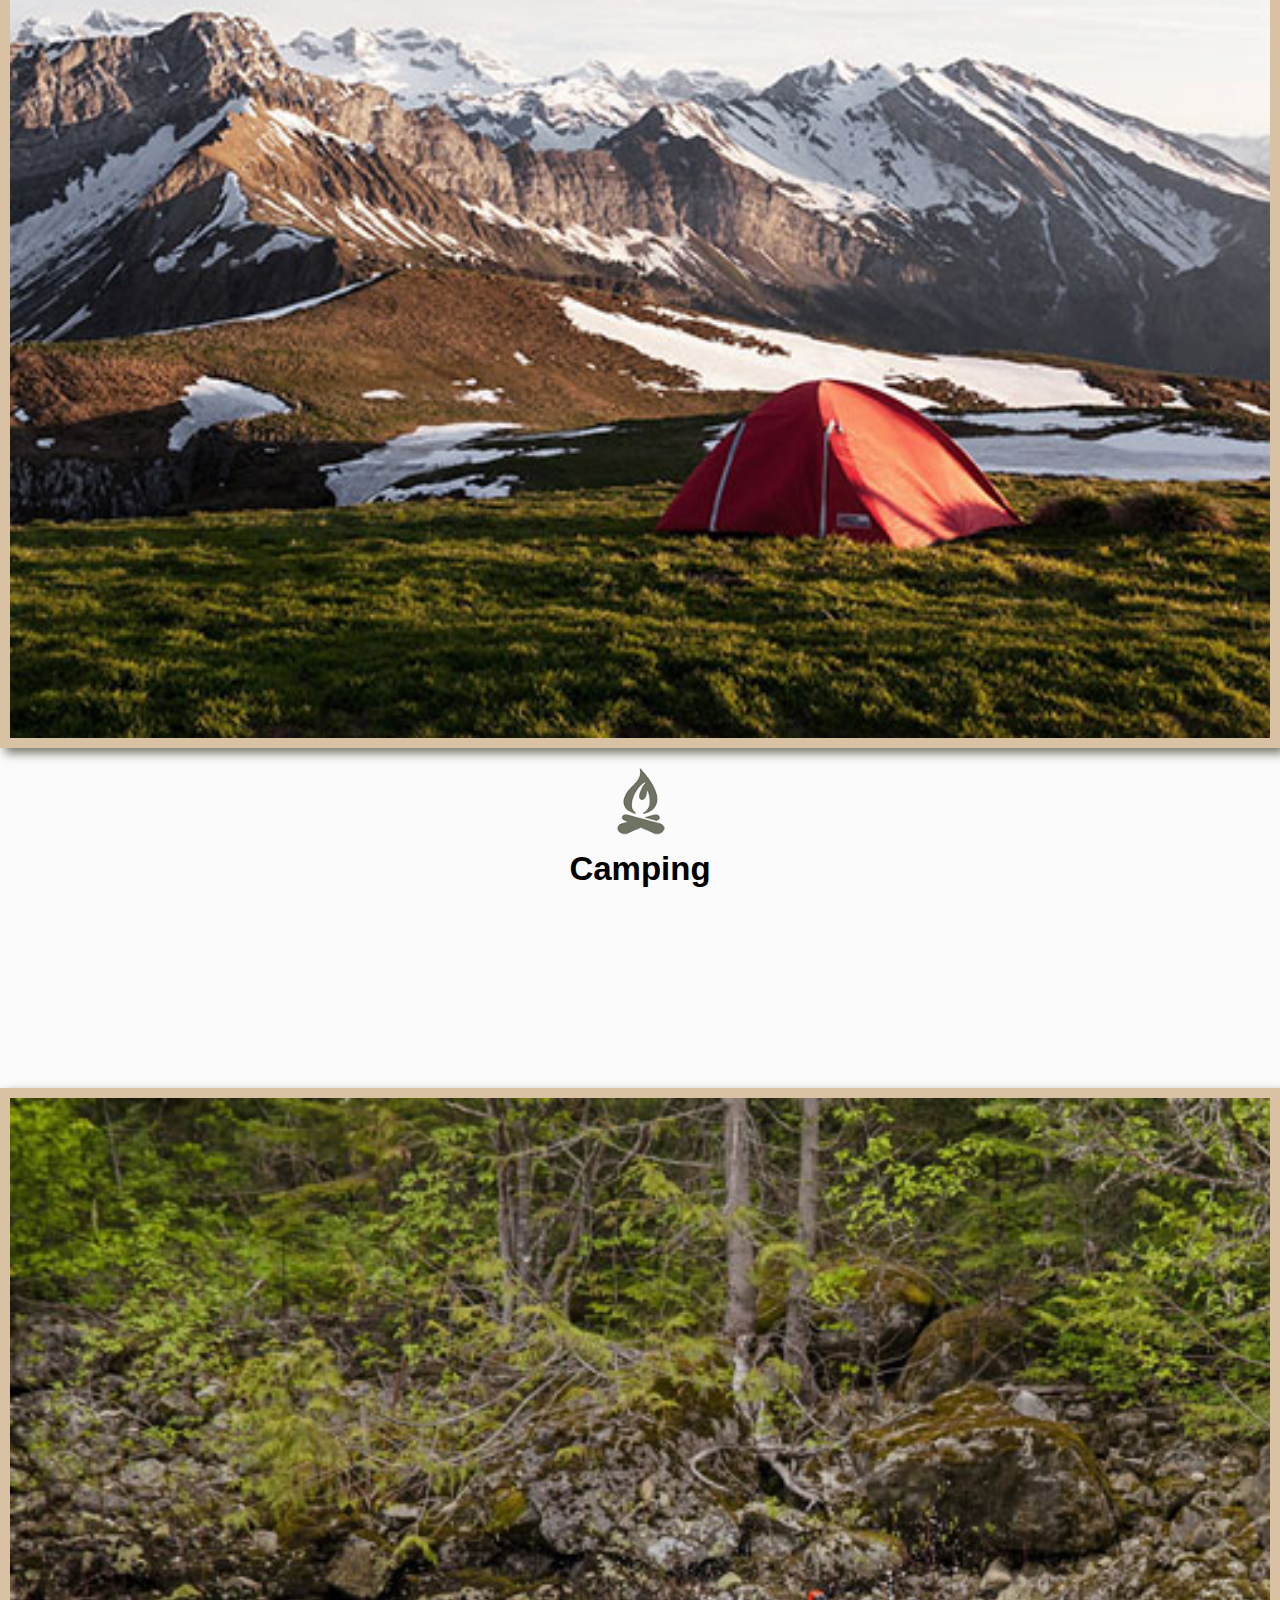
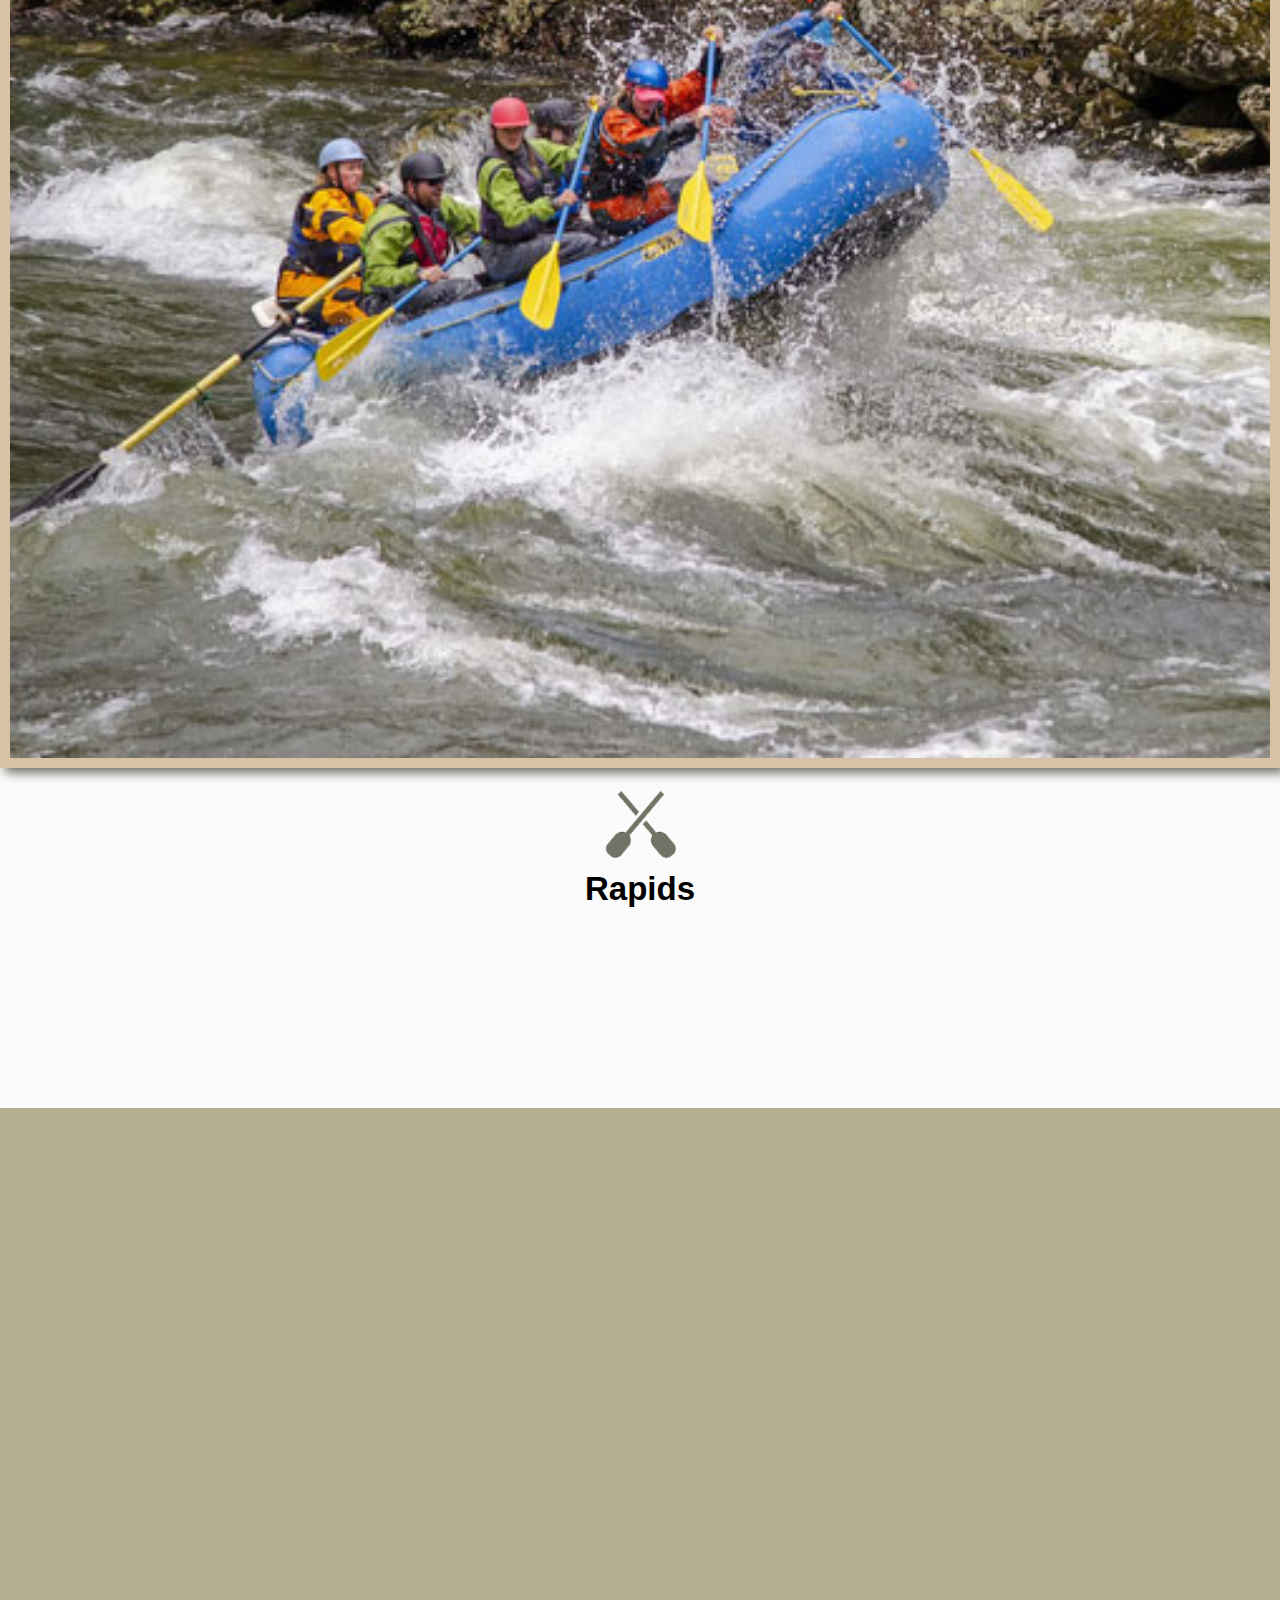
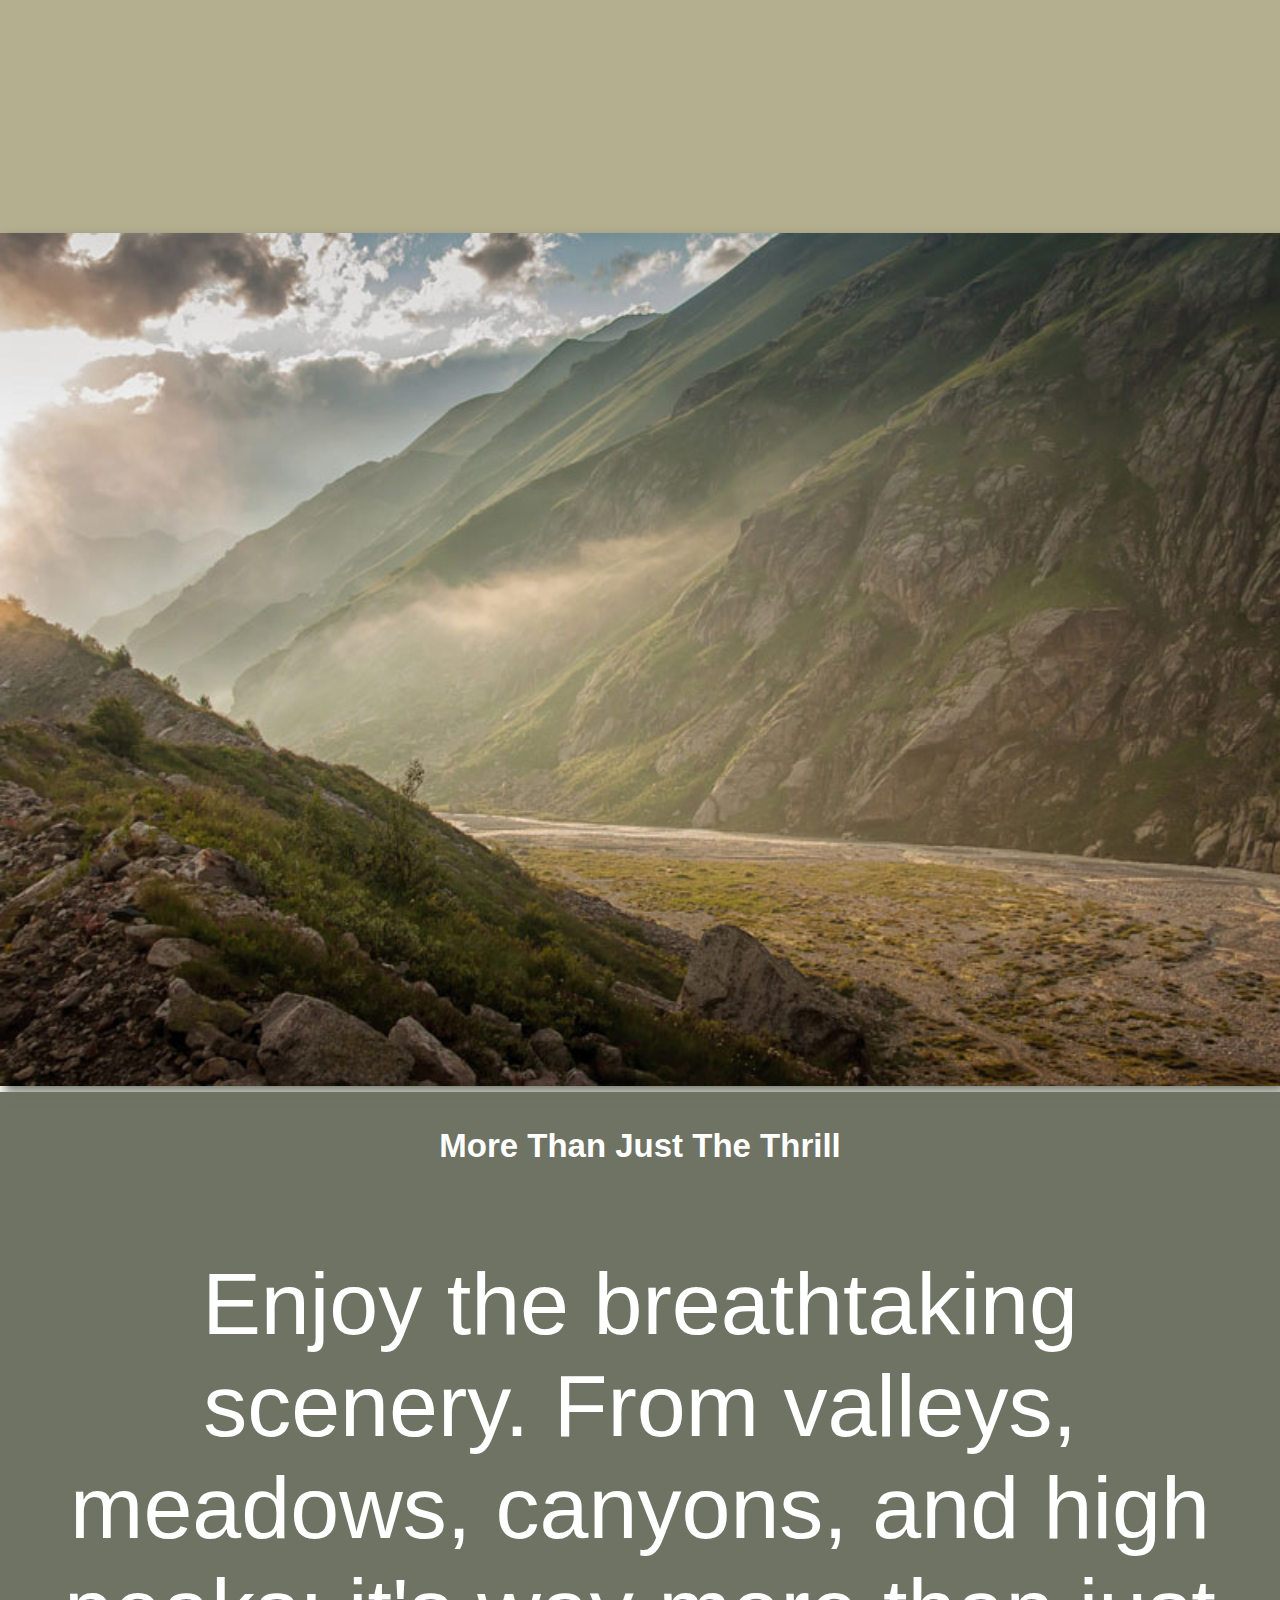
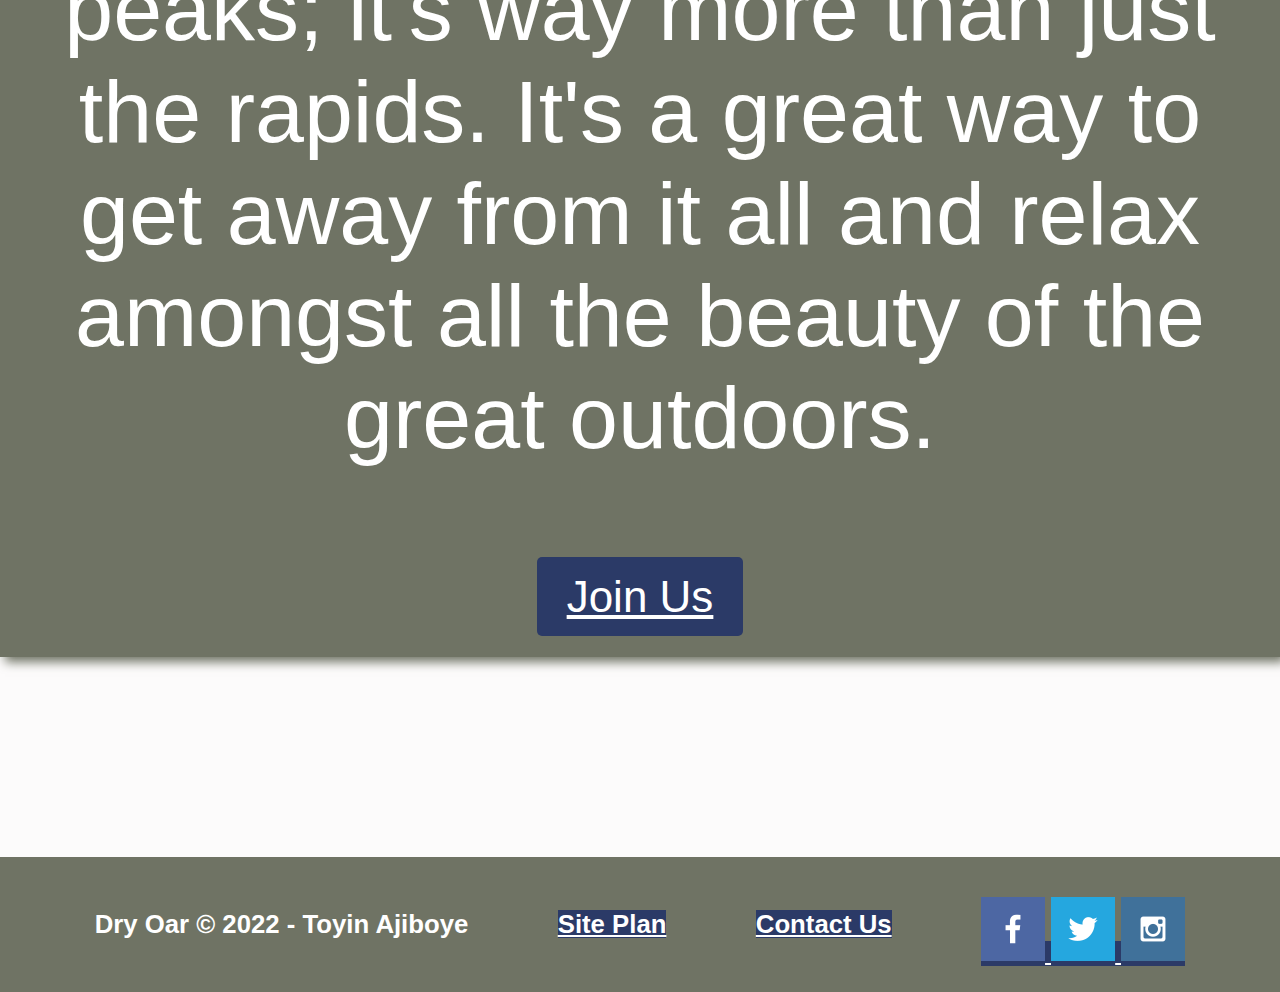
==== commit 44da6d7e: "new commit" ====
--- a/wwr/index.html
+++ b/wwr/index.html
@@ -14,7 +14,7 @@
         </a>
         <nav>
             <a href="index.html">Home</a>
-            <a href="#">Page 2</a>
+            <a href="explore.html">Explore</a>
             <a href="site-plan-rafting.html">Site Plan</a>
             <a href="contactus.html">Contact Us</a>
         </nav>
